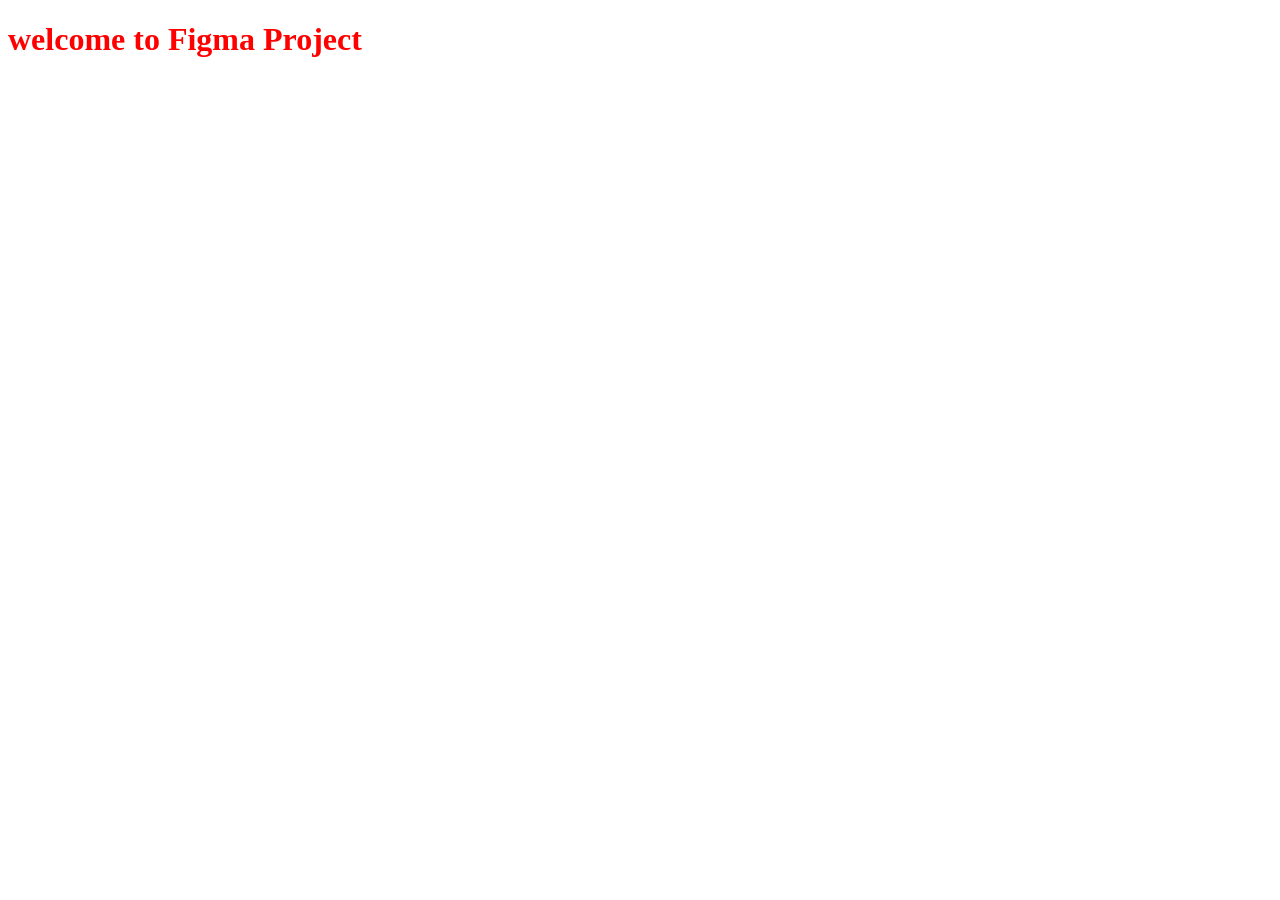
==== Figma/src/index.html @ 481b957a "Figma project setup" ====
<!DOCTYPE html>
<html lang="en">
<head>
    <meta charset="UTF-8">
    <meta name="viewport" content="width=device-width, initial-scale=1.0">
    <title>Document</title>
    <link rel="stylesheet" href="../src/style.css">
</head>
<body>
    <h1>welcome to Figma Project</h1>
</body>
</html>
---- Figma/src/style.css ----
h1 {
  color: red;
}

/*# sourceMappingURL=style.css.map */
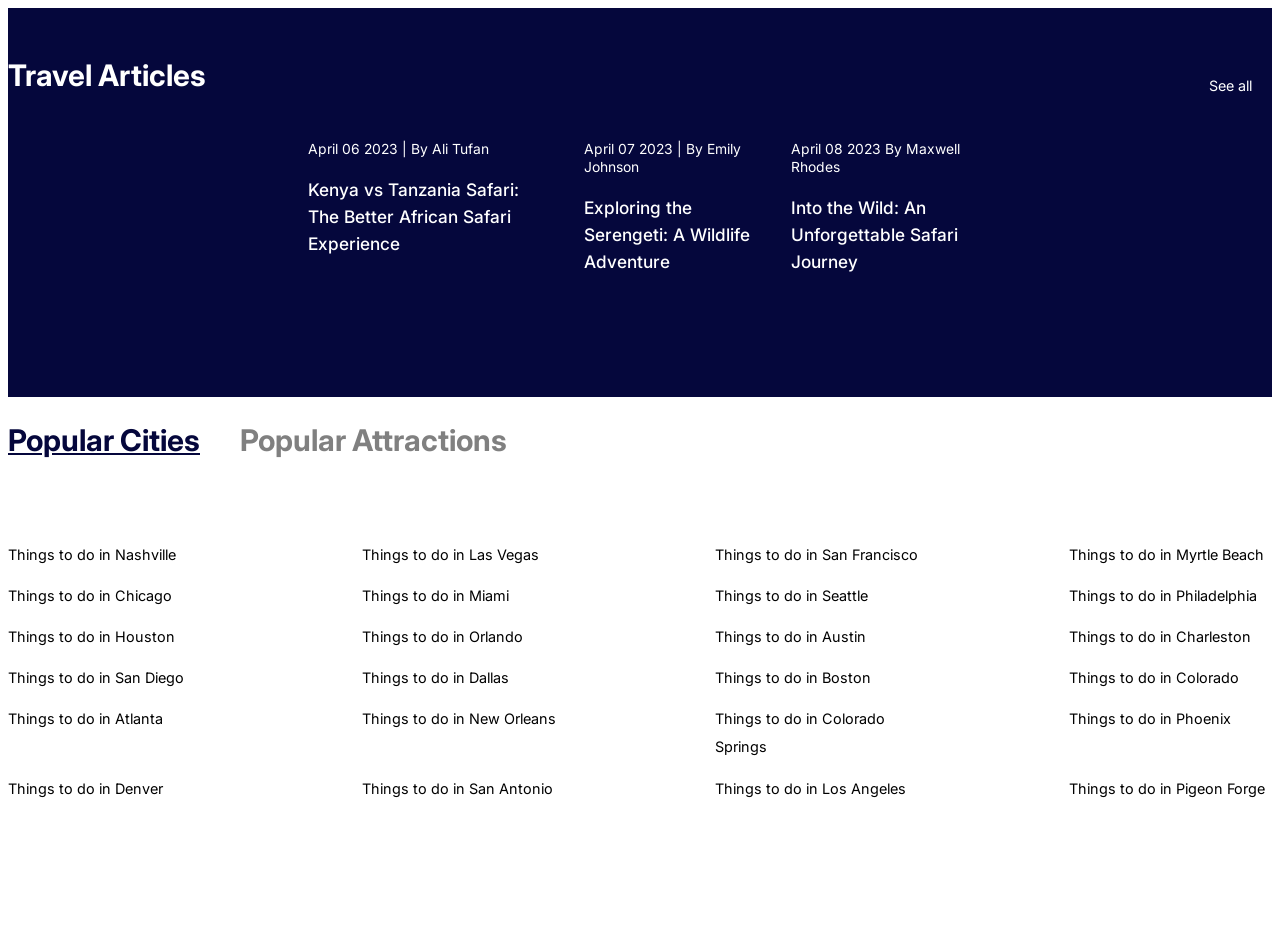
==== commit 58fc989d: "Travel Section and Cities Section Added" ====
--- a/Figma/src/index.html
+++ b/Figma/src/index.html
@@ -4,9 +4,85 @@
     <meta charset="UTF-8">
     <meta name="viewport" content="width=device-width, initial-scale=1.0">
     <title>Document</title>
-    <link rel="stylesheet" href="../src/style.css">
+    <link rel="stylesheet" href="./style.css">
+    <link rel="preconnect" href="https://fonts.googleapis.com">
+<link rel="preconnect" href="https://fonts.gstatic.com" crossorigin>
+<link href="https://fonts.googleapis.com/css2?family=Inter:wght@100..900&display=swap" rel="stylesheet">
 </head>
 <body>
-    <h1>welcome to Figma Project</h1>
+    <!-- Mukul Section -->
+    <section>
+        <div>
+            <div class="head">
+                <h2>Travel Articles</h2>
+                <h3>See all</h3>
+            </div>
+            <div class="container">
+                <div class="box">
+                    <img src="../assets/img-1.png" alt="">
+                    <div>
+                        <span>April 06 2023</span>
+                        <span>|</span>
+                        <span>By Ali Tufan</span>
+                        <h3>Kenya vs Tanzania Safari: The Better African
+                            Safari Experience</h3>
+                    </div>
+                </div>
+
+                <div class="box">
+                    <img src="../assets/img-2.png" alt="">
+                    <div>
+                        <span>April 07 2023</span>
+                        <span>|</span>
+                        <span>By Emily Johnson</span>
+                        <h3>Exploring the Serengeti: A Wildlife Adventure</h3>
+                    </div>
+                </div>
+
+                <div class="box">
+                    <img src="../assets/img-1.png" alt="">
+                    <div>
+                        <span>April 08 2023</span>
+                        <span>By Maxwell Rhodes</span>
+                        <h3>Into the Wild: An Unforgettable Safari Journey</h3>
+                    </div>
+                </div>
+            </div>
+        </div>
+
+    </section>
+    <div class="container2">
+        <div class="hd">
+            <h2>Popular Cities</h2>
+            <h2>Popular Attractions</h2>
+        </div>
+        
+        <div class="box2">
+            <div class="items">Things to do in Nashville</div>
+            <div class="items">Things to do in Las Vegas</div>
+            <div class="items">Things to do in San Francisco</div>
+            <div class="items">Things to do in Myrtle Beach</div>
+            <div class="items">Things to do in Chicago</div>
+            <div class="items">Things to do in Miami</div>
+            <div class="items">Things to do in Seattle</div>
+            <div class="items">Things to do in Philadelphia</div>
+            <div class="items">Things to do in Houston</div>
+            <div class="items">Things to do in Orlando</div>
+            <div class="items">Things to do in Austin</div>
+            <div class="items">Things to do in Charleston</div>
+            <div class="items">Things to do in San Diego</div>
+            <div class="items">Things to do in Dallas</div>
+            <div class="items">Things to do in Boston</div>
+            <div class="items">Things to do in Colorado</div>
+            <div class="items">Things to do in Atlanta</div>
+            <div class="items">Things to do in New Orleans</div>
+            <div class="items">Things to do in Colorado Springs</div>
+            <div class="items">Things to do in Phoenix</div>
+            <div class="items">Things to do in Denver</div>
+            <div class="items">Things to do in San Antonio</div>
+            <div class="items">Things to do in Los Angeles</div>
+            <div class="items">Things to do in Pigeon Forge</div>
+        </div>
+    </div>
 </body>
 </html>
--- a/Figma/src/style.css
+++ b/Figma/src/style.css
@@ -1,5 +1,104 @@
-h1 {
-  color: red;
+section {
+  background-color: #05073C;
+  padding-bottom: 105px;
+}
+section div > .head {
+  display: flex;
+  justify-content: space-between;
+  max-width: 1320px;
+  margin: auto;
+  padding-top: 20px;
+}
+section div > .head h2 {
+  font-family: Inter;
+  font-size: 29.65px;
+  font-weight: 700;
+  line-height: 45px;
+  text-align: left;
+  color: #FFFFFF;
+  /* margin-top: 125px; */
+  /* padding-top: 50px;
+  padding-left: 80px; */
+}
+section div > .head h3 {
+  font-family: Inter;
+  font-size: 14.3px;
+  font-weight: 400;
+  line-height: 28.13px;
+  /* text-align: left; */
+  color: #FFFFFF;
+  padding-top: 30px;
+  padding-right: 20px;
+}
+section .container {
+  max-width: 1320px;
+  height: auto;
+  margin: auto;
+  padding-left: 300px;
+  padding-right: 300px;
+  gap: 0px;
+  opacity: 0px;
+  display: flex;
+  justify-content: center;
+  gap: 30px;
+}
+section .container .box span {
+  font-family: Inter;
+  font-size: 13.89px;
+  font-weight: 400;
+  line-height: 18.2px;
+  text-align: left;
+  color: #FFFFFF;
+  width: 89.45px;
+  height: 18px;
+  margin-top: 428px;
+}
+section .container .box h3 {
+  font-family: Inter;
+  font-size: 17.3px;
+  font-weight: 500;
+  line-height: 27px;
+  text-align: left;
+  color: #FFFFFF;
+}
+
+.container2 {
+  max-width: 1320px;
+  height: auto;
+  margin: auto;
+  margin-bottom: 124px;
+}
+.container2 .box2 {
+  display: grid;
+  grid-template-columns: repeat(auto-fill, minmax(200px, 1fr));
+  column-gap: 150px;
+  row-gap: 13px;
+}
+.container2 .box2 .items {
+  font-family: Inter;
+  font-size: 14.41px;
+  font-weight: 400;
+  line-height: 28.13px;
+  text-align: left;
+}
+.container2 .hd {
+  display: flex;
+  gap: 40px;
+  margin-bottom: 58px;
+}
+.container2 .hd h2 {
+  font-family: Inter;
+  font-size: 29.88px;
+  font-weight: 700;
+  line-height: 36px;
+  text-align: center;
+  color: #05073C;
+  text-align: start;
+  text-decoration-line: underline;
+}
+.container2 h2:nth-of-type(2) {
+  color: #808080;
+  text-decoration: none;
 }
 
 /*# sourceMappingURL=style.css.map */
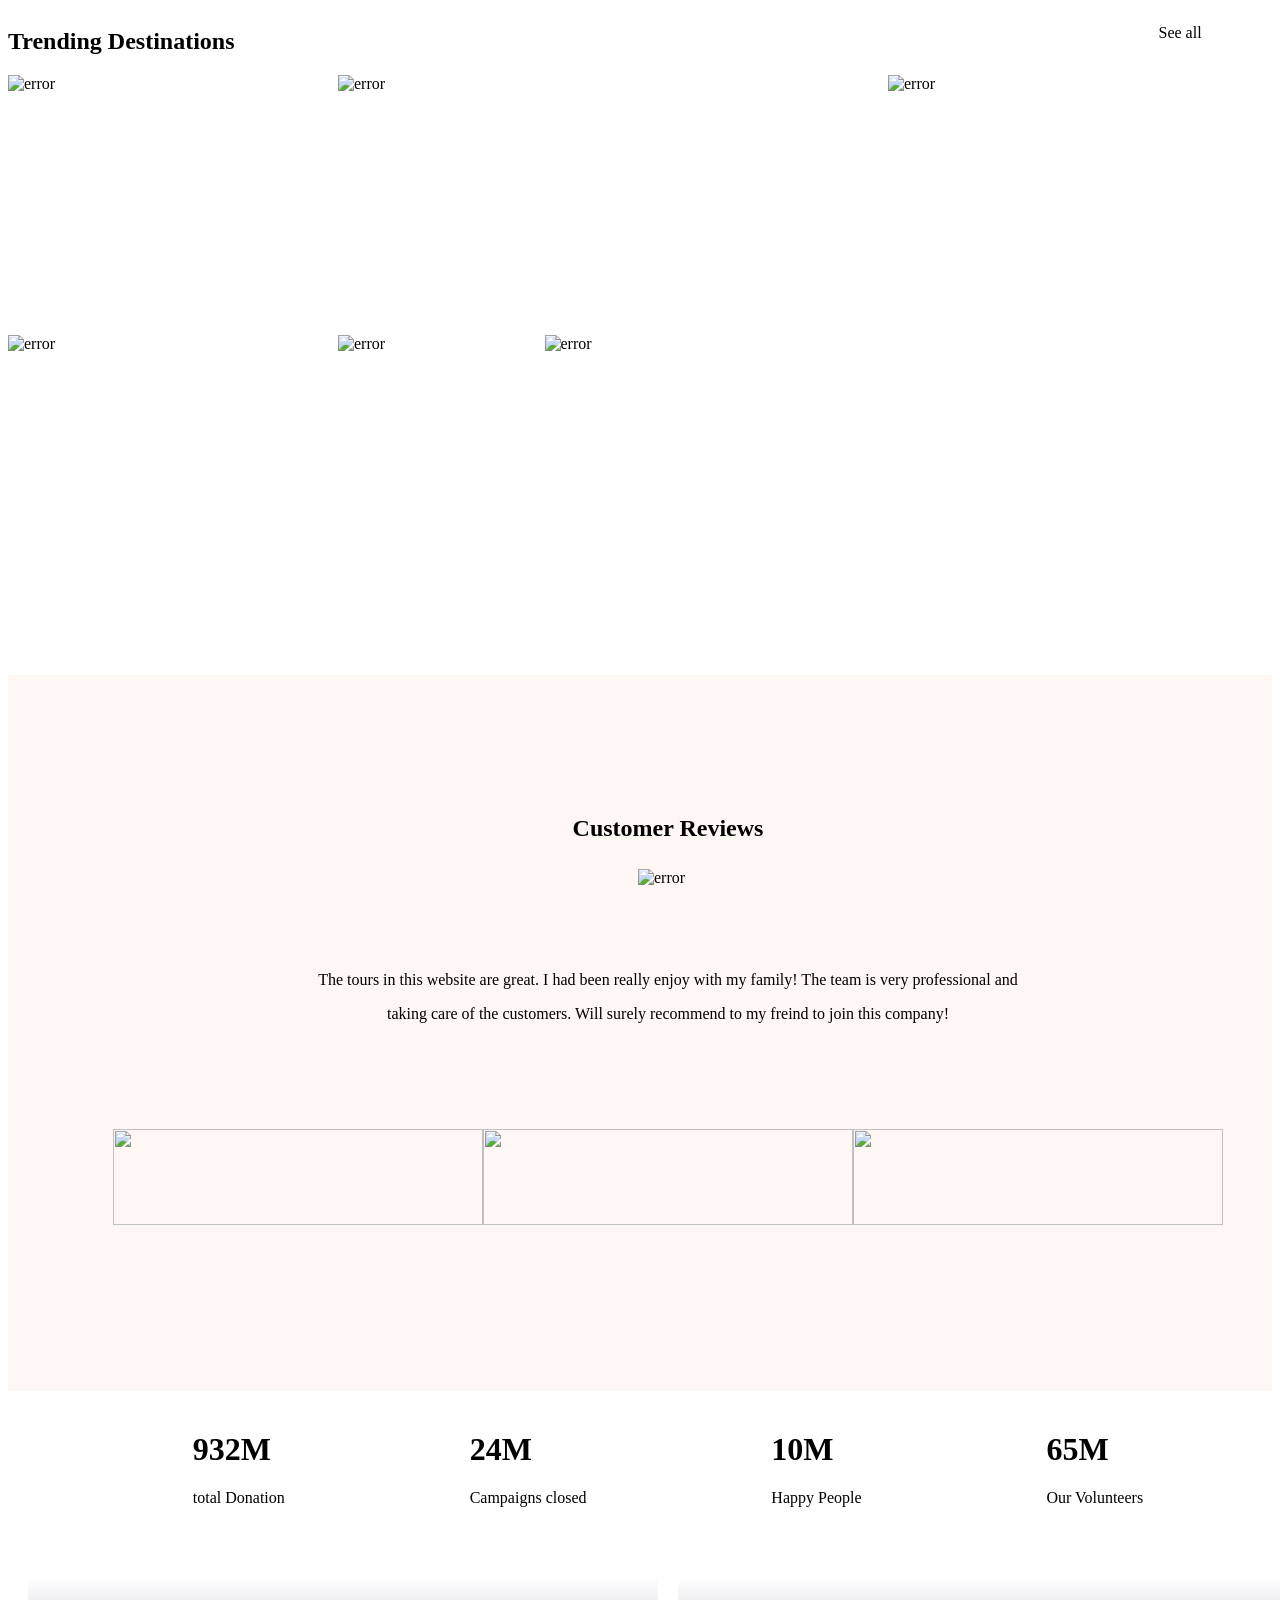
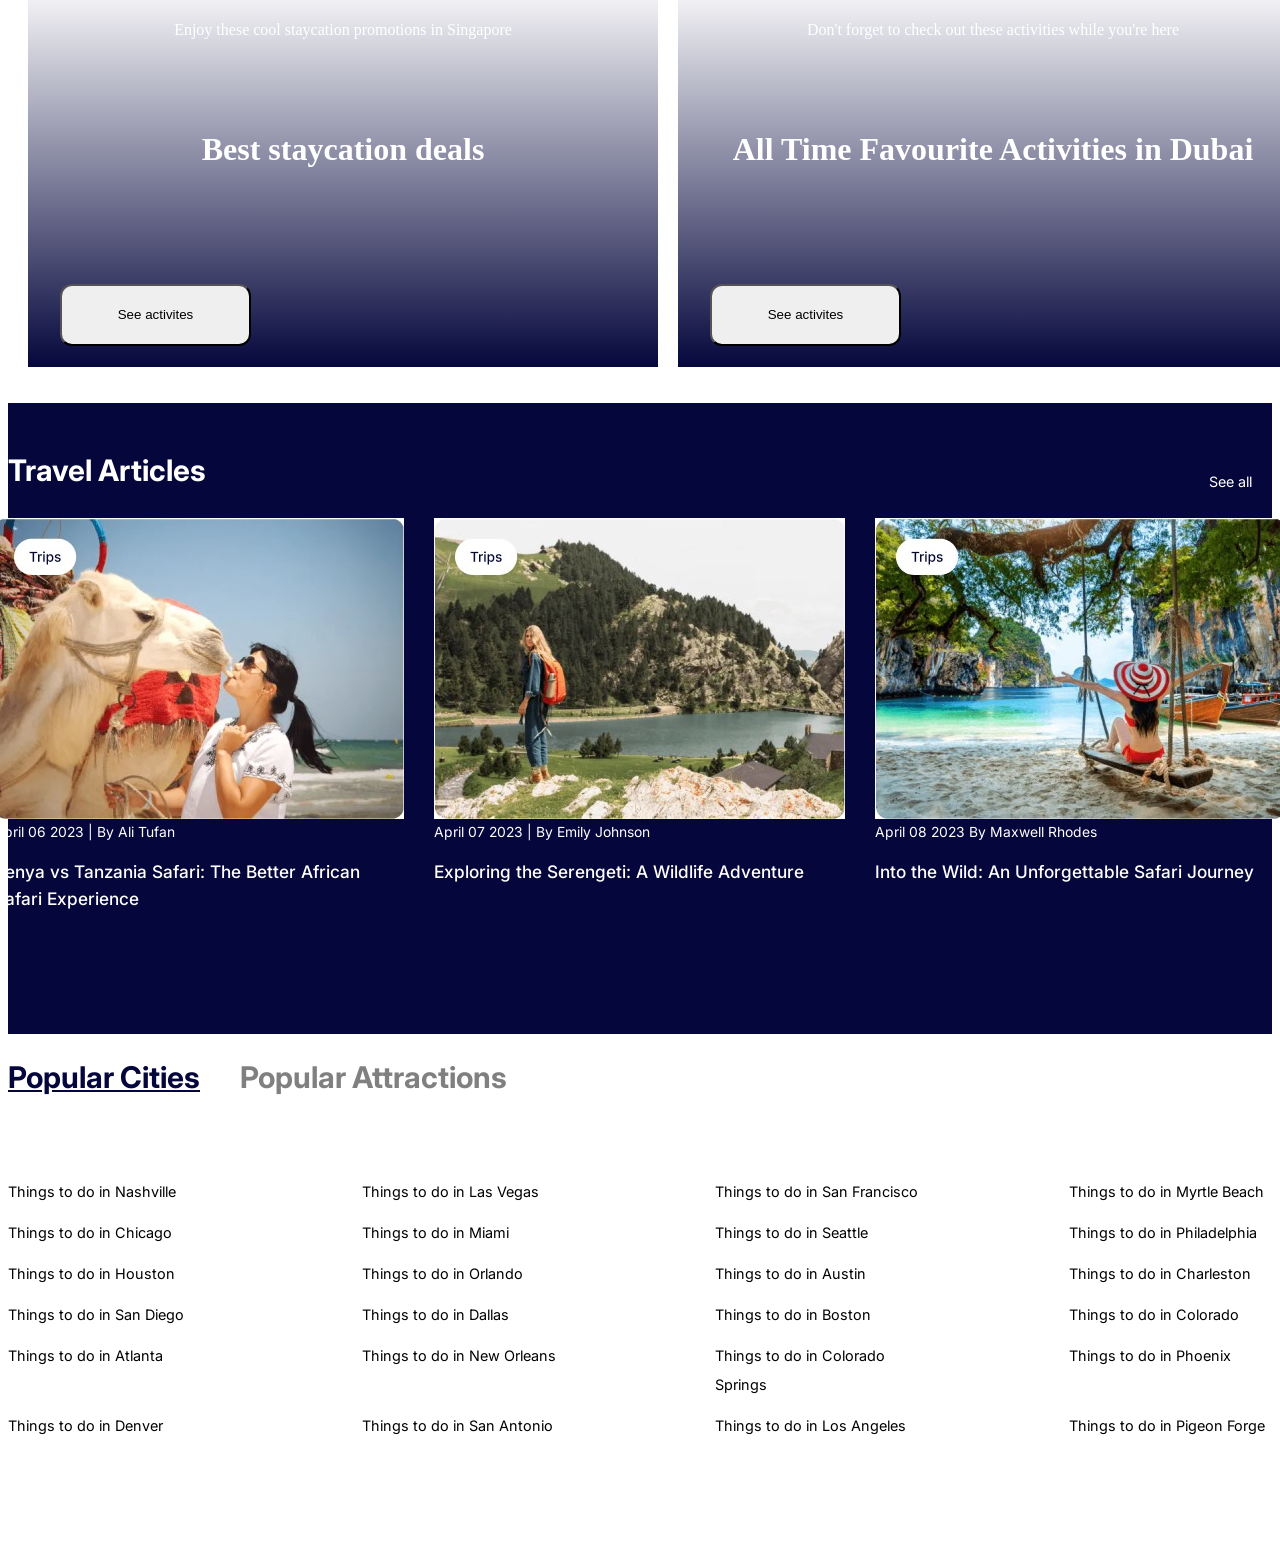
==== commit 17732c09: "main section is added" ====
--- a/Figma/src/index.html
+++ b/Figma/src/index.html
@@ -1,15 +1,155 @@
 <!DOCTYPE html>
 <html lang="en">
+
 <head>
     <meta charset="UTF-8">
     <meta name="viewport" content="width=device-width, initial-scale=1.0">
     <title>Document</title>
     <link rel="stylesheet" href="./style.css">
     <link rel="preconnect" href="https://fonts.googleapis.com">
-<link rel="preconnect" href="https://fonts.gstatic.com" crossorigin>
-<link href="https://fonts.googleapis.com/css2?family=Inter:wght@100..900&display=swap" rel="stylesheet">
+    <link rel="preconnect" href="https://fonts.gstatic.com" crossorigin>
+    <link href="https://fonts.googleapis.com/css2?family=Inter:wght@100..900&display=swap" rel="stylesheet">
 </head>
+
 <body>
+
+    <!-- om section -->
+
+    <main>
+
+        <div class="cont">
+            <h2>Trending Destinations</h2>
+            <p>See all</p>
+        </div>
+
+
+        <div class="container_o">
+
+
+            <div id="1">
+                <img src="../assets/Link.png" alt="error">
+            </div>
+            <div id="2">
+                <img src="../assets/Link (1).png" alt="error">
+            </div>
+            <div id="3">
+                <img src="../assets/Link (2).png" alt="error">
+            </div>
+            <div id="4">
+                <img src="../assets/Link (3).png" alt="error" width="300px" height="240px">
+            </div>
+            <div id="5">
+                <img src="../assets/Link (4).png" alt="error" width="190px" height="240px">
+                <img src="../assets/Link (5).png" alt="error" width="300px" height="240px">
+
+            </div>
+
+        </div>
+
+
+        <div class="contr">
+
+
+            <div class="box_o">
+
+                <h2 style="text-align: center;">Customer Reviews</h2>
+
+                <img style="position: relative; bottom: 40%;" src="../assets/Vector.png" alt="error" width="60px"
+                    height="43px">
+
+                <div>
+                    <p style="text-align:center; position: relative; bottom: 40%; line-height: 0.9cm;">The tours in this
+                        website are great. I had been really enjoy with my family! The team is very professional and
+                        taking care of the customers. Will surely recommend to my freind to join this company!</p>
+                </div>
+
+                <div style="display: flex; justify-content: center;">
+                    <img src="../assets/div.testimonialsPagination__item.png" alt="" width="370px" height="96px"><img
+                        src="../assets/div.testimonialsPagination__item (1).png" alt="" width="370px" height="96px"><img
+                        src="../assets/div.testimonialsPagination__item (2).png" alt="" width="370px" height="96px">
+                </div>
+            </div>
+
+
+        </div>
+
+        <div class="contb">
+
+            <div>
+                <img src="../assets/1.svg.png" alt="">
+                <h1>932M</h1>
+                <p>total Donation</p>
+
+            </div>
+            <div>
+                <img src="../assets/text.png" alt="">
+                <h1>24M</h1>
+                <p>Campaigns closed</p>
+            </div>
+            <div>
+
+                <img src="../assets/text (1).png" alt="">
+                <h1>10M</h1>
+                <p>Happy People</p>
+            </div>
+            <div>
+                <img src="../assets/text (2).png" alt="">
+                <h1>65M</h1>
+                <p>Our Volunteers</p>
+            </div>
+
+        </div>
+        <br><br><br>
+
+        <div class="contain">
+            <div>
+                <p style="text-align: center; color: white; margin-top: 7%;">Enjoy these cool staycation promotions in
+                    Singapore</p>
+                <br><br><br>
+
+                <h1 style="text-align: center; color: white;">Best staycation
+                    deals</h1>
+
+                <button style="width: 191.84px;
+                height: 62px;
+                top: 4380.7px;
+                left: 375px;
+                padding: 17px 35.8px 17px 36px;
+                gap: 0px;
+                border-radius: 12px;
+                opacity: 0px;
+                margin-top: 15%;
+                margin-left: 5%;
+                
+                ">See activites</button>
+            </div>
+            <div>
+                <p style="text-align: center; color: white; margin-top: 7%;">Don't forget to check out these activities
+                    while you're here</p>
+                <br><br><br>
+
+                <h1 style="text-align: center; color: white;">All Time Favourite
+                    Activities in Dubai</h1>
+
+                <button style="width: 191.84px;
+                height: 62px;
+                top: 4380.7px;
+                left: 375px;
+                padding: 17px 35.8px 17px 36px;
+                gap: 0px;
+                border-radius: 12px;
+                opacity: 0px;
+                margin-top: 15%;
+                margin-left: 5%;
+                
+                ">See activites</button>
+            </div>
+        </div>
+    </main>
+
+
+    <br><br>
+
     <!-- Mukul Section -->
     <section>
         <div>
@@ -19,7 +159,7 @@
             </div>
             <div class="container">
                 <div class="box">
-                    <img src="../assets/img-1.png" alt="">
+                    <img src="../assets/img-1.jpg" alt="">
                     <div>
                         <span>April 06 2023</span>
                         <span>|</span>
@@ -30,7 +170,7 @@
                 </div>
 
                 <div class="box">
-                    <img src="../assets/img-2.png" alt="">
+                    <img src="../assets/img-2.jpg" alt="">
                     <div>
                         <span>April 07 2023</span>
                         <span>|</span>
@@ -40,7 +180,7 @@
                 </div>
 
                 <div class="box">
-                    <img src="../assets/img-1.png" alt="">
+                    <img src="../assets/img-3.jpg" alt="">
                     <div>
                         <span>April 08 2023</span>
                         <span>By Maxwell Rhodes</span>
@@ -56,7 +196,7 @@
             <h2>Popular Cities</h2>
             <h2>Popular Attractions</h2>
         </div>
-        
+
         <div class="box2">
             <div class="items">Things to do in Nashville</div>
             <div class="items">Things to do in Las Vegas</div>
@@ -85,4 +225,5 @@
         </div>
     </div>
 </body>
+
 </html>
--- a/Figma/src/style.css
+++ b/Figma/src/style.css
@@ -101,4 +101,127 @@
   text-decoration: none;
 }
 
+.container_o {
+  width: 1320px;
+  height: 600px;
+  top: 2266.58px;
+  left: 300px;
+  gap: 0px;
+  opacity: 0px;
+  margin: auto;
+  display: grid;
+  grid-template-columns: repeat(300px, 520px 410px);
+}
+.container_o > div:nth-of-type(1) {
+  width: 300px;
+  height: 240px;
+  gap: 0px;
+  opacity: 0.5px;
+}
+.container_o > div:nth-of-type(2) {
+  width: 520px;
+  height: 240px;
+  top: 90px;
+  left: 345px;
+  gap: 0px;
+  border-radius: 12px 0px 0px 0px;
+  opacity: 0px;
+}
+.container_o > div:nth-of-type(3) {
+  width: 410px;
+  height: 510px;
+  top: 90px;
+  left: 895px;
+  gap: 0px;
+  border-radius: 12px 0px 0px 0px;
+  opacity: 0px;
+  grid-column-start: 3;
+  grid-row-end: 2;
+}
+.container_o > div:nth-of-type(4) {
+  position: relative;
+  width: 300px;
+  height: 240px;
+  bottom: 250px;
+  gap: 0px;
+  border-radius: 12px 0px 0px 0px;
+  opacity: 0px;
+}
+.container_o > div:nth-of-type(5) {
+  position: relative;
+  width: auto;
+  height: auto;
+  bottom: 250px;
+  gap: 0px;
+  border-radius: 12px 0px 0px 0px;
+  opacity: 0px;
+  display: flex;
+  column-gap: 3%;
+}
+
+.cont {
+  margin: auto;
+  width: 1320px;
+  height: auto;
+  display: flex;
+  column-gap: 70%;
+}
+
+.contr {
+  width: auto;
+  height: 716.5px;
+  padding: 120px 0px;
+  box-sizing: border-box;
+  background-color: rgb(254, 247, 244);
+}
+.contr > div {
+  width: 1320px;
+  height: 476.5px;
+  gap: 0px;
+  opacity: 0px;
+  margin: auto;
+  display: grid;
+  justify-items: center;
+}
+.contr > div > div {
+  width: 728.02px;
+  height: 101px;
+  gap: 0px;
+  opacity: 0px;
+}
+
+.contb {
+  width: 1320px;
+  height: auto;
+  margin: auto;
+  display: flex;
+  position: relative;
+  justify-content: space-evenly;
+}
+
+.contain {
+  width: 1320px;
+  height: auto;
+  margin: auto;
+  box-sizing: border-box;
+  display: flex;
+  justify-content: space-evenly;
+}
+.contain > div:nth-of-type(1) {
+  width: 630px;
+  height: 390.13px;
+  gap: 0px;
+  border-radius: 12px 0px 0px 0px;
+  opacity: 0.5px;
+  background: linear-gradient(180deg, rgba(5, 7, 60, 0) 0%, #05073C 100%);
+}
+.contain > div:nth-of-type(2) {
+  width: 630px;
+  height: 390.13px;
+  gap: 0px;
+  border-radius: 12px 0px 0px 0px;
+  opacity: 0.5px;
+  background: linear-gradient(180deg, rgba(5, 7, 60, 0) 0%, #05073C 100%);
+}
+
 /*# sourceMappingURL=style.css.map */
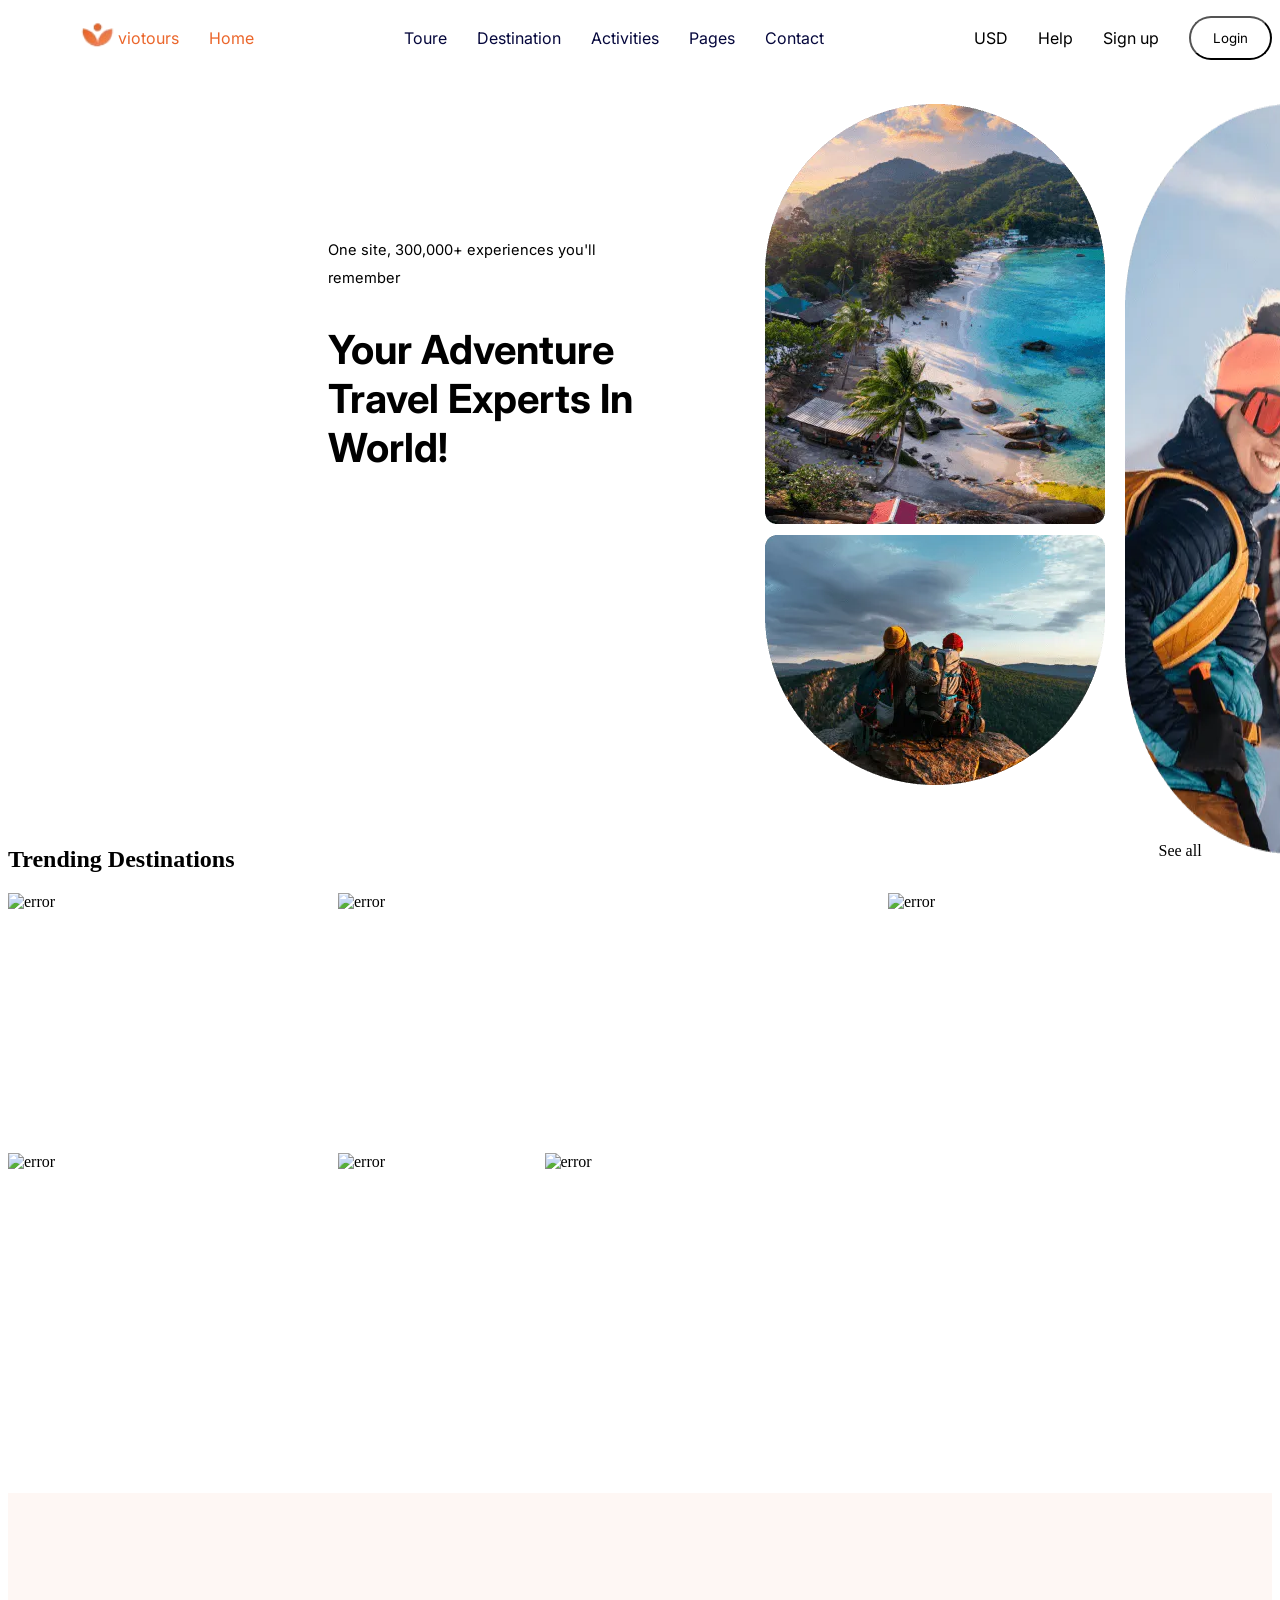
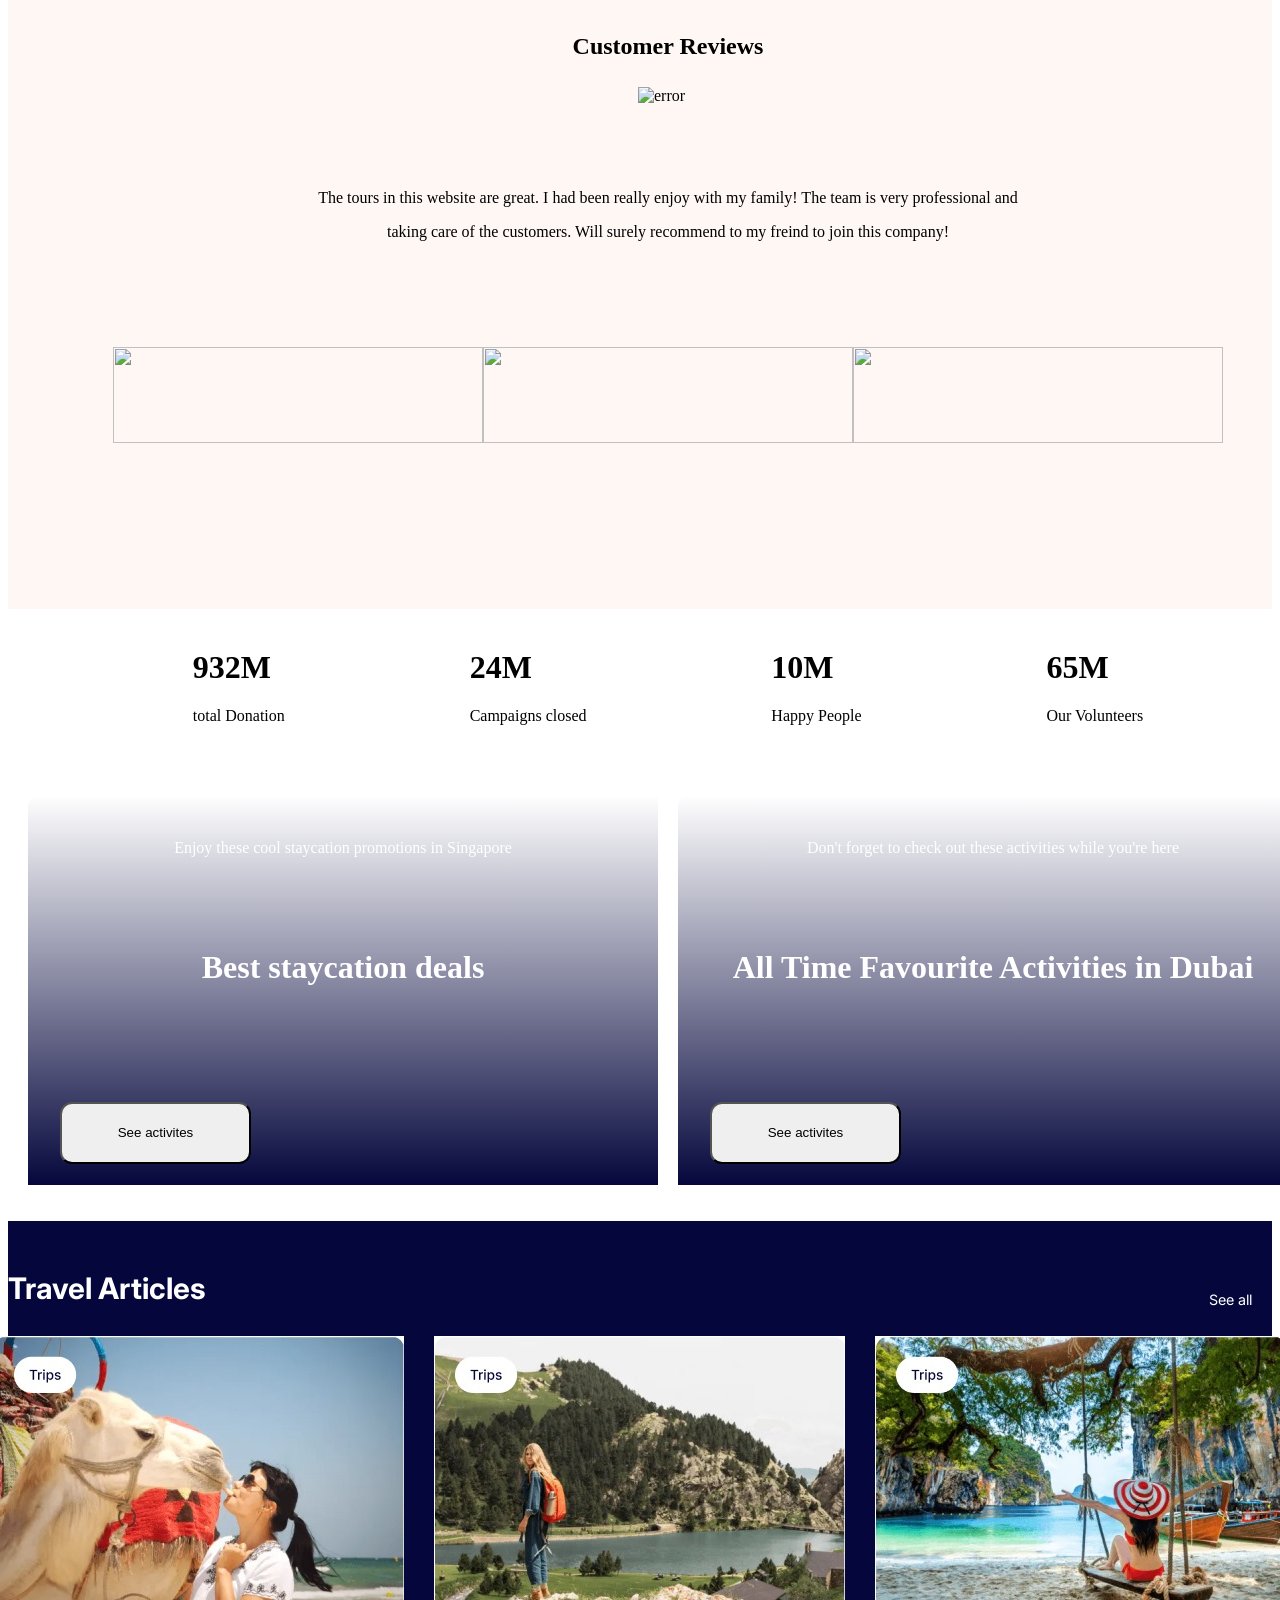
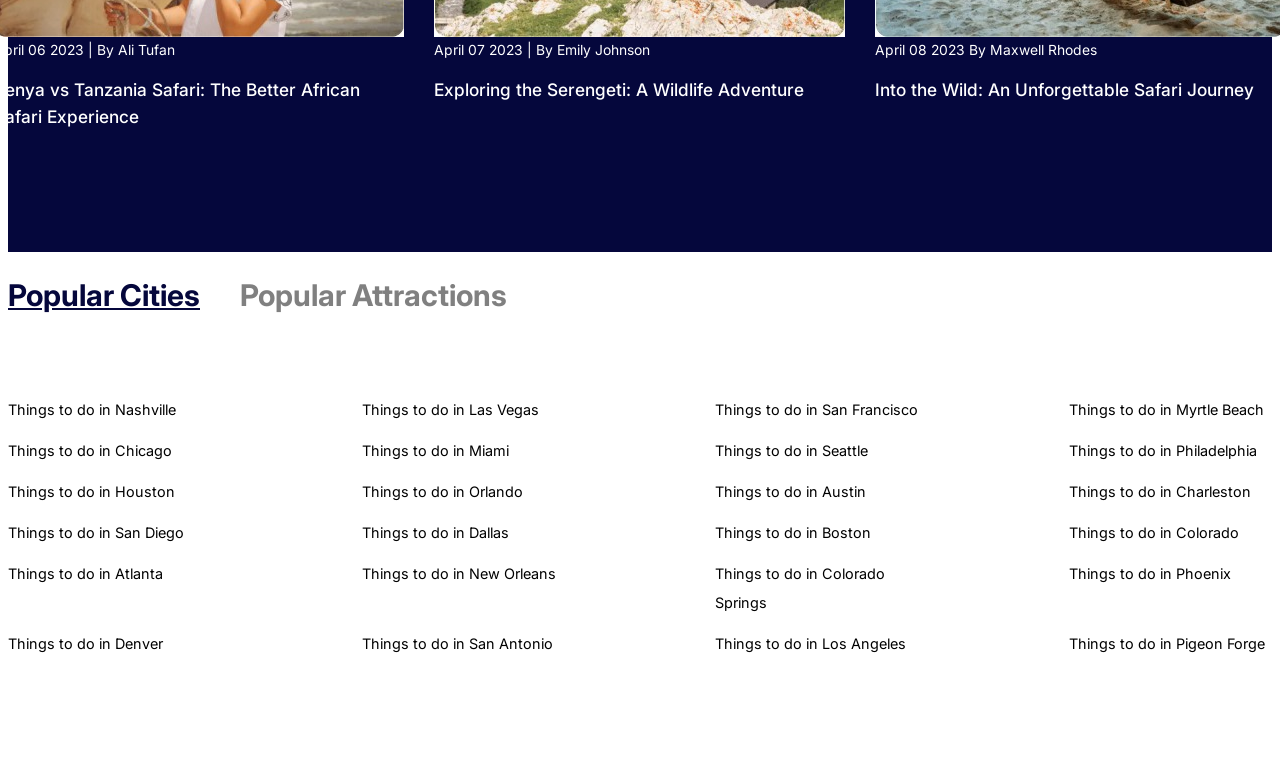
==== commit 9f8ae5c2: "Figma Project-Navigation bar is added succ.." ====
--- a/Figma/src/index.html
+++ b/Figma/src/index.html
@@ -12,6 +12,57 @@
 </head>
 
 <body>
+
+    <!-- Suraj Hero Section  -->
+
+    <nav>
+        <div class="container-suraj">
+          <div class="nav">
+            <ul>
+  
+              <span class="nav-1">
+                  <li><span><img src="../assets/Capture-removebg-preview.png" alt=""></span>viotours</li>
+                  <li>Home</li>
+              </span>
+                  
+              
+             <span class="nav-2">
+              <li>Toure</li>
+              <li>Destination</li>
+              <li>Activities</li>
+              <li>Pages</li>
+              <li>Contact</li>
+             </span>
+  
+             <span class="nav-3">
+                  <li>USD</li>
+                  <li>Help</li>
+                  <li>Sign up</li>
+                  <li><button>Login</button></li>
+             </span>
+            </ul>
+          </div>
+  
+          <div class="left">
+              <p>One site, 300,000+ experiences you'll remember</p>
+              <h1>Your Adventure
+                  Travel Experts
+                  In World!</h1>
+              <div class="flex">
+                  <span class="span-1"></span>
+              </div>
+          </div>
+  
+          <div class="right">
+              <img class="img-1" src="../assets/ed53eda1edb2ab0013ece90f2a86d4b5.png" alt="">
+              <img class="img-2" src="../assets/22ee2ec6fb61a9b1adb0cf5060803ae6.png" alt="">
+              <img class="img-3" src="../assets/79f9d25bfc139a9ab8b69bb8e2d10ccd.png" alt="">
+          </div>
+  
+        </div>
+      </nav>
+
+    <!-- Suraj Hero Section End -->
 
     <!-- om section -->
 
--- a/Figma/src/style.css
+++ b/Figma/src/style.css
@@ -1,3 +1,170 @@
+.container-suraj {
+  max-width: 1320px;
+  margin: auto;
+  height: auto;
+}
+
+nav {
+  background-image: url("./assets/88ebb948c7e8301978fc77d560b1815d.png");
+  background-size: cover;
+  background-position: center;
+  background-repeat: no-repeat;
+  top: 0;
+  max-width: 100%;
+  height: 90vh;
+}
+
+.nav > ul > .nav-2 > li {
+  list-style: none;
+  color: #05073C;
+  font-family: Inter;
+  padding-left: 30px;
+}
+
+.nav > ul {
+  display: flex;
+  justify-content: space-between;
+  align-items: center;
+}
+
+.nav > ul > .nav-2 {
+  display: flex;
+  justify-content: space-around;
+  align-items: center;
+}
+
+.nav > ul > .nav-1 {
+  display: flex;
+}
+
+.nav > ul > .nav-1 > li {
+  padding-left: 30px;
+}
+
+.nav > ul > .nav-1 > li > span > img {
+  width: 40.03px;
+  height: 30.54px;
+  top: 6.9px;
+  gap: 0px;
+  opacity: 0px;
+  font-weight: bolder;
+}
+
+.nav > ul > .nav-1 > li {
+  display: flex;
+  color: #EB662B;
+  list-style: none;
+  font-family: Inter;
+  justify-content: space-around;
+  align-items: center;
+}
+
+.nav > ul > .nav-3 {
+  display: flex;
+  justify-content: space-around;
+  align-items: center;
+}
+
+.nav > ul > .nav-3 > li {
+  list-style: none;
+  font-family: Inter;
+  padding-left: 30px;
+}
+
+.nav > ul > .nav-3 > li > button {
+  list-style: none;
+  width: 83.31px;
+  height: 44px;
+  left: 284.61px;
+  padding: 12px 20.8px 12px 21px;
+  gap: 0px;
+  border-radius: 50px 50px 50px 50px;
+  border: 1px 0px 0px 0px;
+  opacity: 0px;
+  font-family: Inter;
+  background-color: transparent;
+}
+
+.nav > ul > .nav-3 > li > button:hover {
+  background-color: #F28555;
+  opacity: 0.5;
+}
+
+.left {
+  width: 338.78px;
+  height: 28.13px;
+  left: 20rem;
+  top: 10rem;
+  gap: 0px;
+  opacity: 0px;
+  position: relative;
+}
+
+.left > p {
+  font-family: Inter;
+  font-size: 14.65px;
+  font-weight: 400;
+  line-height: 28.13px;
+  text-align: left;
+}
+
+.left > h1 {
+  max-width: 450px;
+  font-weight: bolder;
+  font-size: 40px;
+  font-family: Inter;
+}
+
+.right > .img-1 {
+  width: 340px;
+  height: 420px;
+  left: 765.02px;
+  gap: 0px;
+  opacity: 0px;
+  position: absolute;
+}
+
+.right > .img-2 {
+  width: 340px;
+  height: 250px;
+  top: 535px;
+  left: 765.02px;
+  gap: 0px;
+  position: absolute;
+  opacity: 0px;
+}
+
+.right > .img-3 {
+  width: 340px;
+  height: 750px;
+  left: 1125.02px;
+  gap: 0px;
+  position: absolute;
+  opacity: 0px;
+}
+
+.flex {
+  width: 850px;
+  height: 80px;
+  top: 324.13px;
+  left: 15px;
+  padding: 10px;
+  gap: 0px;
+  border-radius: 50px 50px 50px 50px;
+  opacity: 0px;
+  background-color: white;
+}
+
+.flex > .span-1 {
+  width: 20.2px;
+  height: 20px;
+  top: 15px;
+  left: 15px;
+  gap: 0px;
+  opacity: 0px;
+  background-color: #F28555;
+}
+
 section {
   background-color: #05073C;
   padding-bottom: 105px;
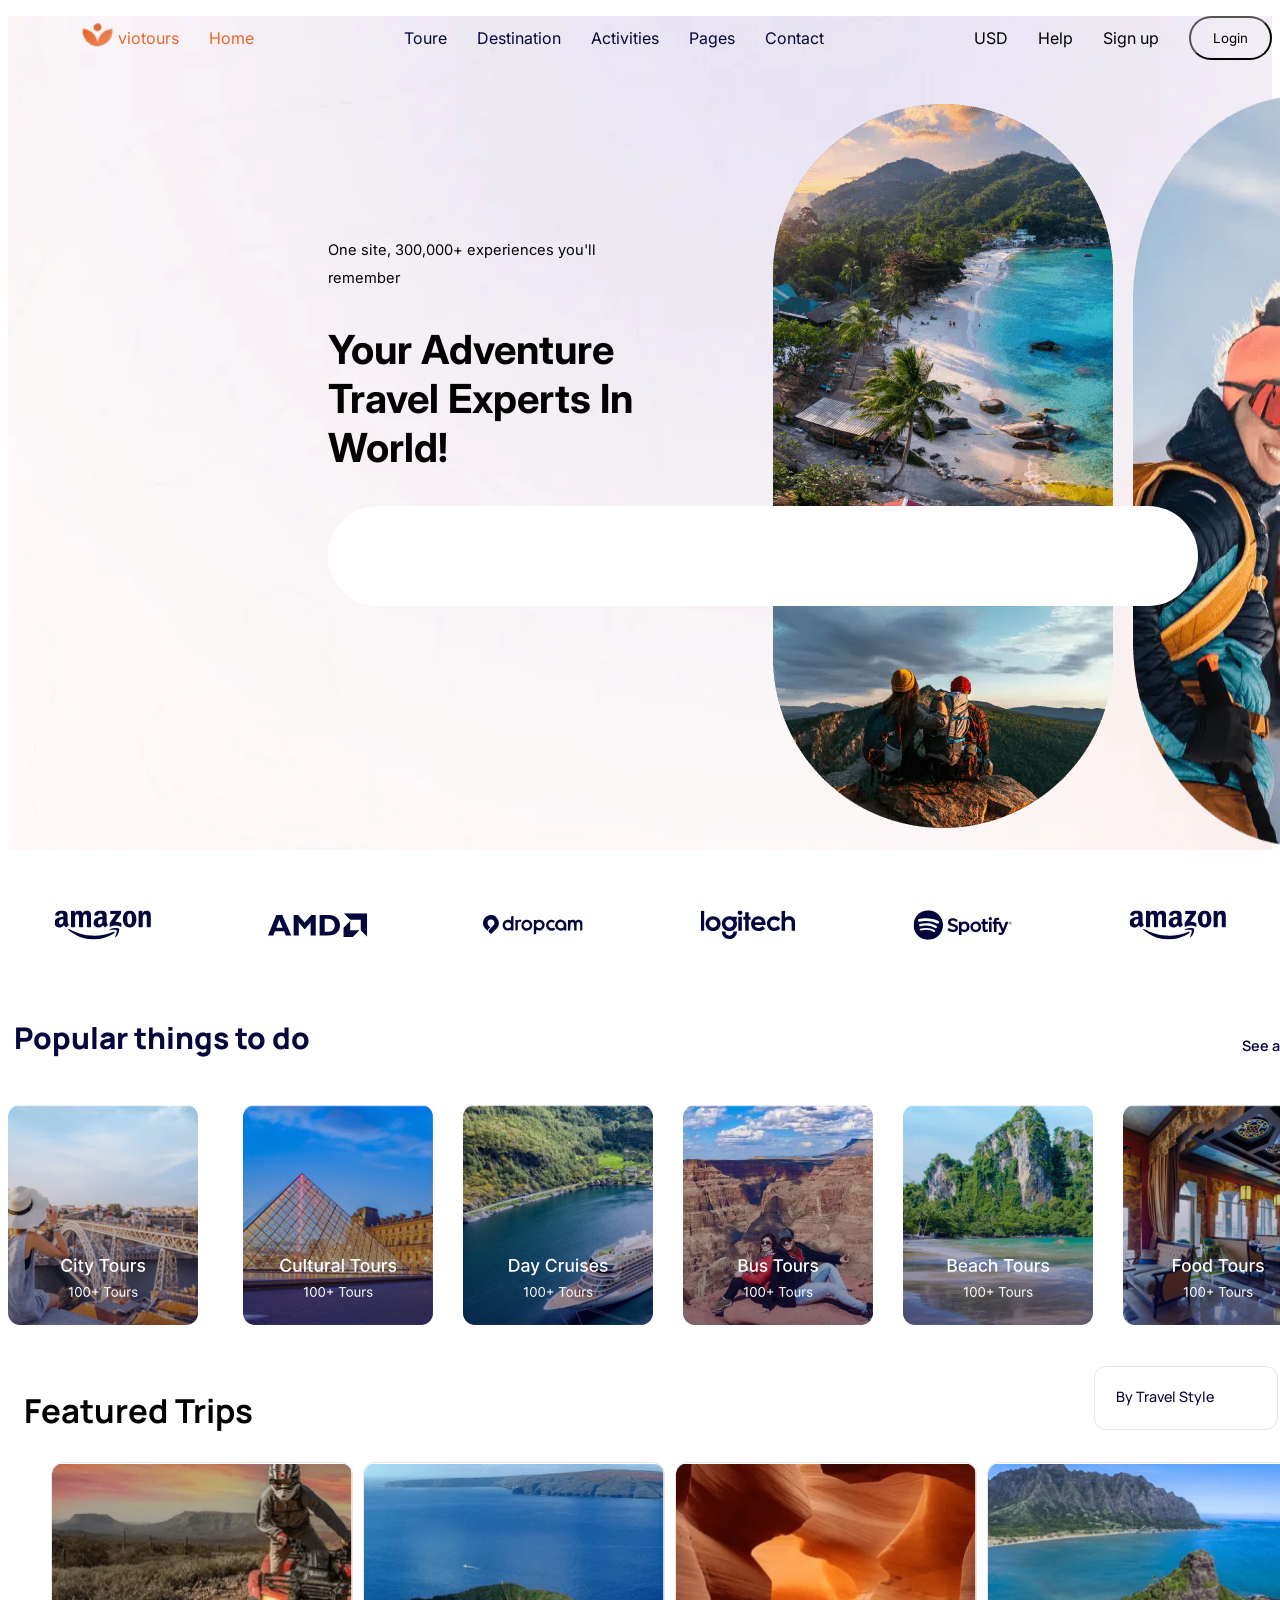
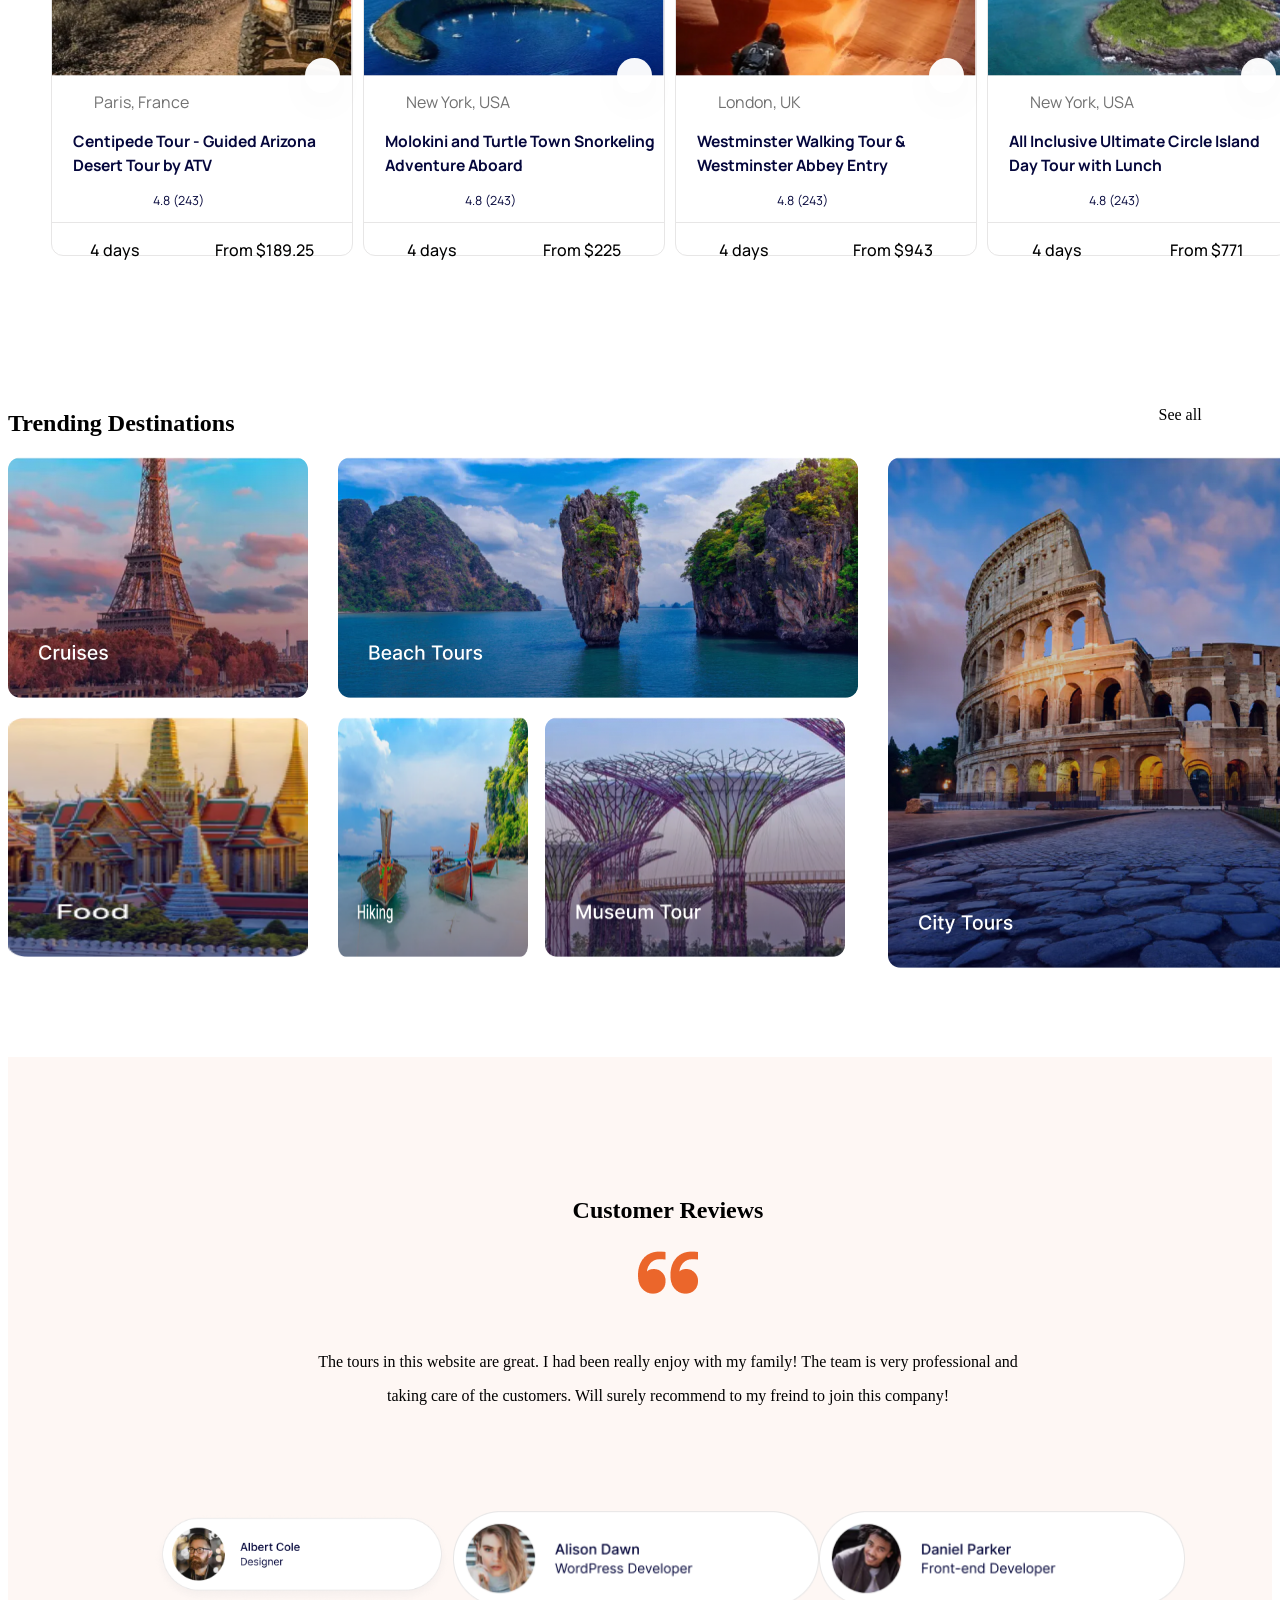
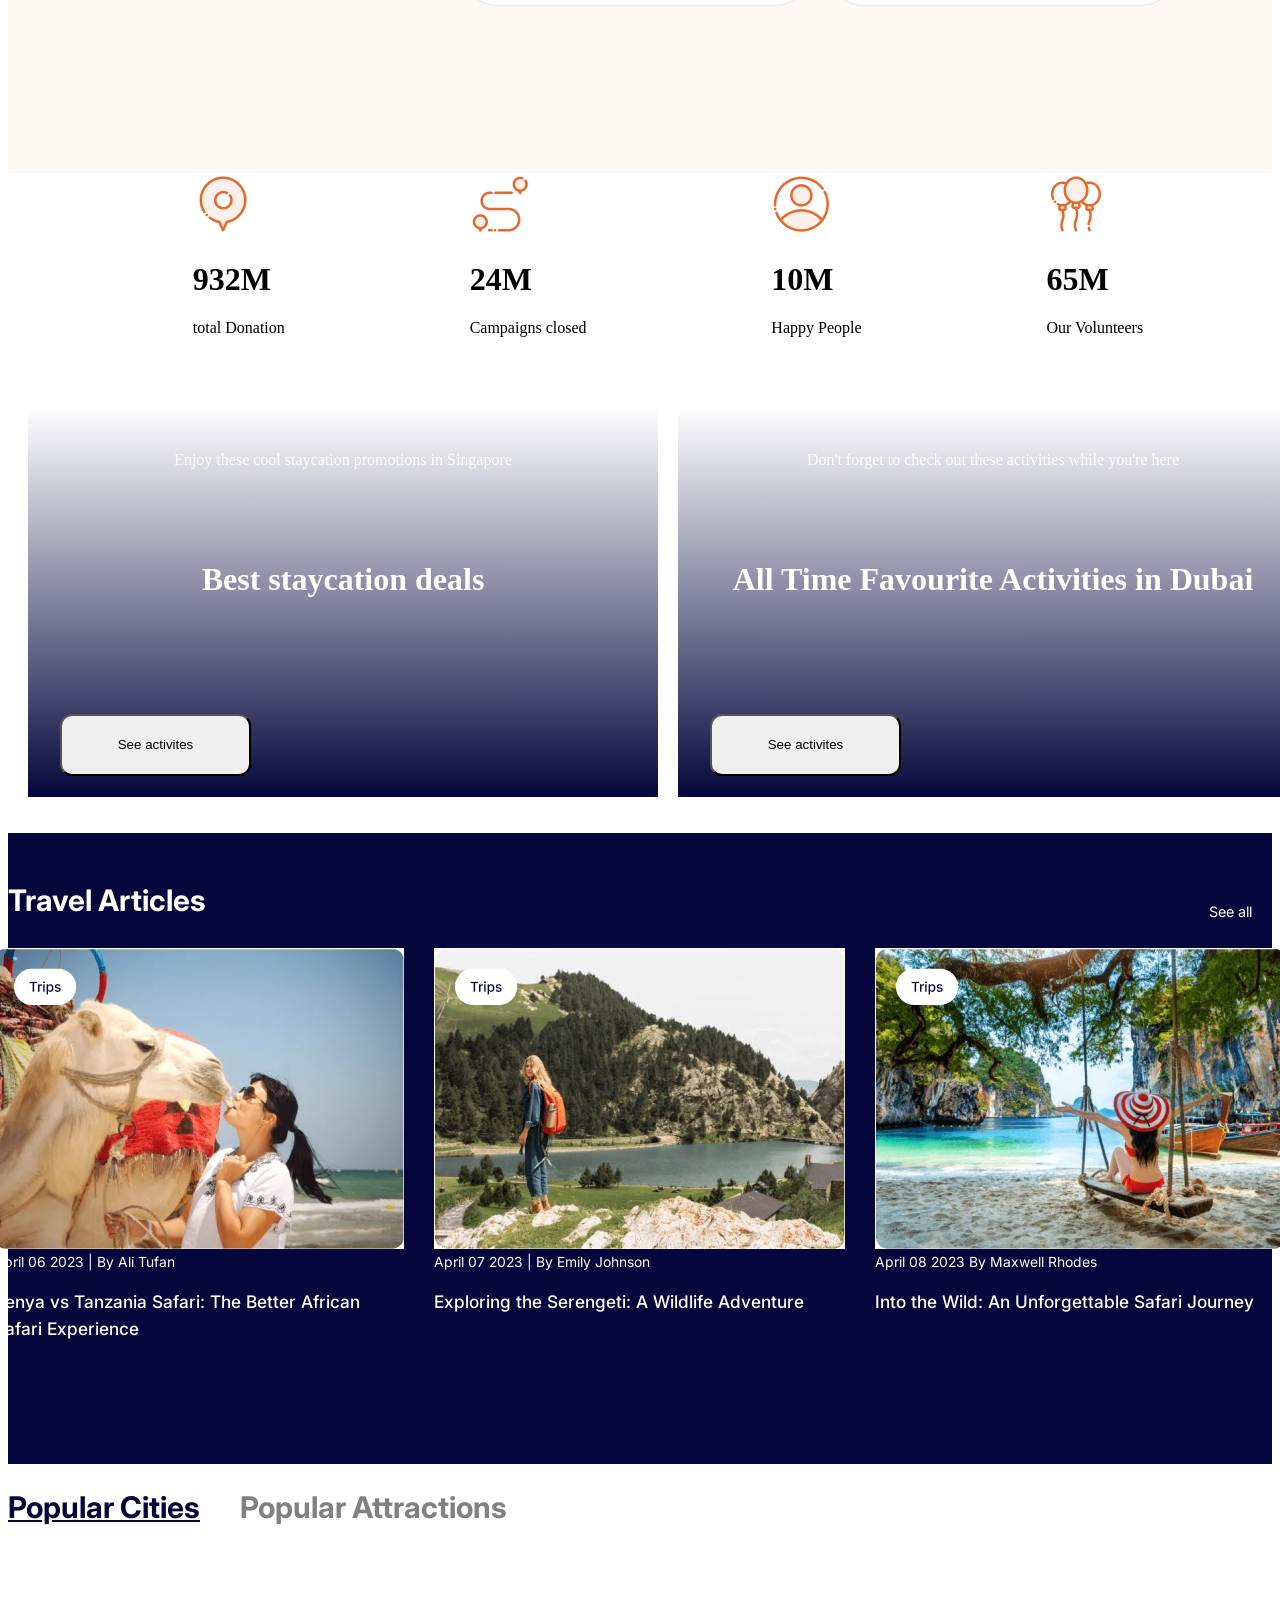
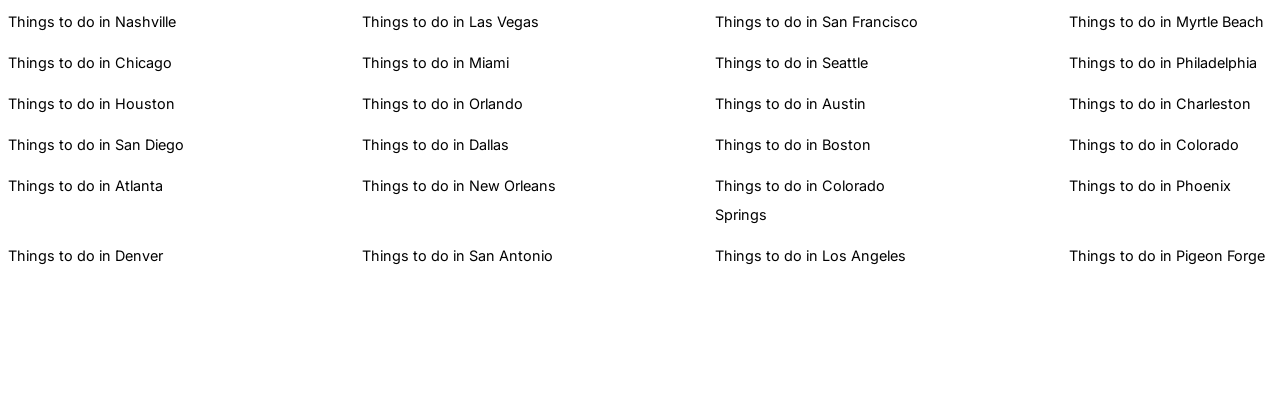
==== commit 80a1fffd: "travel, fetaure distination section created and logos added and popular section created" ====
--- a/Figma/src/index.html
+++ b/Figma/src/index.html
@@ -8,6 +8,9 @@
     <link rel="stylesheet" href="./style.css">
     <link rel="preconnect" href="https://fonts.googleapis.com">
     <link rel="preconnect" href="https://fonts.gstatic.com" crossorigin>
+    <link
+        href="https://fonts.googleapis.com/css2?family=Manrope:wght@200..800&family=Poppins:ital,wght@0,100;0,200;0,300;0,400;0,500;0,600;0,700;0,800;0,900;1,100;1,200;1,300;1,400;1,500;1,600;1,700;1,800;1,900&display=swap"
+        rel="stylesheet">
     <link href="https://fonts.googleapis.com/css2?family=Inter:wght@100..900&display=swap" rel="stylesheet">
 </head>
 
@@ -64,6 +67,121 @@
 
     <!-- Suraj Hero Section End -->
 
+    <!-- avani section start -->
+    <div class="avani">
+    <!-- logos section -->
+    <div class="logos-container">
+        <div class="logo"><img src="../assets/1.svg.svg" alt="Logo 1"></div>
+        <div class="logo"><img src="../assets/2.svg.svg" alt="Logo 2"></div>
+        <div class="logo"><img src="../assets/4.svg.svg" alt="Logo 3"></div>
+        <div class="logo"><img src="../assets/5.svg.svg" alt="Logo 4"></div>
+        <div class="logo"><img src="../assets/6.svg.svg" alt="Logo 5"></div>
+        <div class="logo"><img src="../assets/1.svg.svg" alt="Logo 6"></div>
+    </div>
+
+    <!-- popular things section -->
+
+    <div class="popular-section">
+        <div class="popular-heading">Popular things to do</div>
+        <div class="popular-image"><img src="../assets/Link (1).jpg" alt="Popular Image 1"></div>
+        <div class="popular-image"><img src="../assets/Link (2).jpg" alt="Popular Image 2"></div>
+        <div class="popular-image"><img src="../assets/Link (3).jpg" alt="Popular Image 3"></div>
+        <div class="popular-image"><img src="../assets/Link (4).jpg" alt="Popular Image 4"></div>
+        <div class="popular-image"><img src="../assets/Link (5).jpg" alt="Popular Image 5"></div>
+        <div class="popular-image"><img src="../assets/Link.jpg" alt="Popular Image 6"></div>
+        <div class="popular-see-all">See all</div>
+    </div>
+
+
+    <!-- section feature trip -->
+
+    <div class="new-container">
+     
+        <div class="newbox">
+           <div class="newtitle">
+                <h2>Featured Trips</h2>
+        
+        
+              </div>
+        
+        
+            <div class="new-ft-trip">
+
+
+                <div class="newcard">
+                  <img src="../assets/image.jpg" />
+                  <button class="newbutton"></button>
+                  <p>Paris, France</p>
+                  <h3>Centipede Tour - Guided Arizona
+                    Desert Tour by ATV</h3>
+                  <p>4.8 (243)</p>
+        
+                  <div class="new-days">
+                    <p>4 days</p>
+                    <div>
+                      <span>From</span>
+                      <span>$189.25</span>
+                    </div>
+                  </div>
+                </div>
+        
+                <div class="newcard">
+                  <img src="../assets/image (1).jpg" />
+                  <button class="newbutton"></button>
+                  <p>New York, USA</p>
+                  <h3>Molokini and Turtle Town
+                    Snorkeling Adventure Aboard</h3>
+                  <p>4.8 (243)</p>
+                  <div class="new-days">
+                    <p>4 days</p>
+                    <div>
+                      <span>From</span>
+                      <span>$225</span>
+                    </div>
+                  </div>
+                </div>
+        
+                <div class="newcard">
+                  <img src="../assets/image (2).jpg" />
+                  <button class="newbutton"></button>
+                  <p>London, UK</p>
+                  <h3>Westminster Walking Tour &
+                    Westminster Abbey Entry</h3>
+                  <p>4.8 (243)</p>
+                  <div class="new-days">
+                    <p>4 days</p>
+                    <div>
+                      <span>From</span>
+                      <span>$943</span>
+                    </div>
+                  </div>
+                </div>
+        
+                <div class="newcard">
+                  <img src="../assets/image (3).jpg" />
+                  <button class="newbutton"></button>
+                  <p>New York, USA</p>
+                  <h3>All Inclusive Ultimate Circle Island
+                    Day Tour with Lunch</h3>
+                  <p>4.8 (243)</p>
+                  <div class="new-days">
+                    <p>4 days</p>
+                    <div>
+                      <span>From</span>
+                      <span>$771</span>
+                    </div>
+                  </div>
+                </div>
+            </div>
+
+        <div class="dropdown__button">
+            <div class="dropdown__text">By Travel Style</div>
+        </div>
+    </div>
+</div>
+
+    <!-- avani section end -->
+
     <!-- om section -->
 
     <main>
@@ -202,7 +320,7 @@
     <br><br>
 
     <!-- Mukul Section -->
-    <section>
+    <section class="mukul">
         <div>
             <div class="head">
                 <h2>Travel Articles</h2>
--- a/Figma/src/style.css
+++ b/Figma/src/style.css
@@ -5,13 +5,13 @@
 }
 
 nav {
-  background-image: url("./assets/88ebb948c7e8301978fc77d560b1815d.png");
+  background-image: url("../assets/88ebb948c7e8301978fc77d560b1815d.png");
   background-size: cover;
   background-position: center;
   background-repeat: no-repeat;
   top: 0;
   max-width: 100%;
-  height: 90vh;
+  height: auto;
 }
 
 .nav > ul > .nav-2 > li {
@@ -118,28 +118,26 @@
 .right > .img-1 {
   width: 340px;
   height: 420px;
-  left: 765.02px;
-  gap: 0px;
-  opacity: 0px;
-  position: absolute;
+  margin-left: 765.02px;
+  gap: 0px;
+  opacity: 0px;
 }
 
 .right > .img-2 {
   width: 340px;
   height: 250px;
-  top: 535px;
-  left: 765.02px;
-  gap: 0px;
-  position: absolute;
+  margin-top: 50px;
+  margin-left: 765.02px;
+  gap: 0px;
   opacity: 0px;
 }
 
 .right > .img-3 {
   width: 340px;
   height: 750px;
-  left: 1125.02px;
-  gap: 0px;
-  position: absolute;
+  margin-top: -3000px;
+  margin-left: 1125.02px;
+  gap: 0px;
   opacity: 0px;
 }
 
@@ -165,18 +163,248 @@
   background-color: #F28555;
 }
 
-section {
+body {
+  background-color: rgb(255, 255, 255);
+}
+
+.avani {
+  max-width: 1320px;
+  margin: auto;
+  height: auto;
+}
+
+.logos-container {
+  position: relative;
+  width: 1290px;
+  height: 30px;
+  top: 10px;
+  left: 0px;
+  padding-top: 50px;
+  display: flex;
+  justify-content: flex-start;
+}
+.logos-container .logo {
+  width: 190px;
+  height: 30px;
+  padding: 0px 45px;
+}
+.logos-container .logo:nth-child(1) {
+  left: 0;
+}
+.logos-container .logo:nth-child(2) {
+  left: 220px;
+}
+.logos-container .logo:nth-child(3) {
+  left: 440px;
+}
+.logos-container .logo:nth-child(4) {
+  left: 660px;
+}
+.logos-container .logo:nth-child(5) {
+  left: 880px;
+}
+.logos-container .logo:nth-child(6) {
+  left: 1100px;
+}
+
+.popular-section {
+  position: relative;
+  width: 1320px;
+  height: 329.98px;
+  top: 80px;
+  left: 0px;
+}
+
+.popular-heading {
+  position: absolute;
+  width: 299.31px;
+  height: 45px;
+  top: 5px;
+  left: 6px;
+  font-family: "Manrope", sans-serif;
+  font-size: 29.88px;
+  font-weight: 900;
+  line-height: 45px;
+  text-align: left;
+  color: #05073C;
+}
+
+.popular-see-all {
+  position: absolute;
+  width: 49.79px;
+  height: 28.13px;
+  top: 21.88px;
+  left: 1234.41px;
+  font-family: "Manrope", sans-serif;
+  font-size: 14.3px;
+  font-weight: 600;
+  line-height: 28.13px;
+  text-align: left;
+  color: #05073C;
+}
+
+.popular-image {
+  position: absolute;
+  width: 190px;
+  height: 219.98px;
+  top: 95px;
+}
+.popular-image:nth-child(1) {
+  left: 15px;
+}
+.popular-image:nth-child(2) {
+  left: 235px;
+}
+.popular-image:nth-child(3) {
+  left: 455px;
+}
+.popular-image:nth-child(4) {
+  left: 675px;
+}
+.popular-image:nth-child(5) {
+  left: 895px;
+}
+.popular-image:nth-child(6) {
+  left: 1115px;
+}
+
+/* section ny, paris city CARDS*/
+.new-container {
+  position: relative;
+  max-width: 1320px;
+  height: 329.98px;
+  top: 100px;
+  left: 0px;
+}
+
+.newbox {
+  border: 1px solid transparent;
+  width: 1320px;
+  height: 526.59px;
+  margin: auto;
+  font-family: "Manrope", sans-serif;
+  height: 521.59px;
+  top: 700;
+  position: absolute;
+}
+
+.newtitle {
+  margin-left: 15px;
+  font-weight: 600;
+  font-size: 22px;
+}
+
+.new-ft-trip {
+  display: flex;
+  justify-content: center;
+  gap: 10px;
+  border: 1px solid transparent;
+  height: 489.59px;
+  width: 1320px;
+  margin: auto;
+}
+
+.newcard {
+  width: 300px;
+  height: 392.59px;
+  border-radius: 12px;
+  border: 1px solid #E7E6E6;
+  position: relative;
+}
+
+.newcard > img {
+  width: 300px;
+  height: 212.84px;
+  border-radius: 12px 12px 0px 0px;
+}
+
+.newcard > p:nth-of-type(1) {
+  color: #717171;
+  margin-top: 10px;
+  margin-left: 42px;
+}
+
+.newcard > h3 {
+  font-weight: 700;
+  font-size: 15.63px;
+  line-height: 24px;
+  color: #05073C;
+  margin-left: 21px;
+}
+
+.newcard > p:nth-of-type(2) {
+  color: #05073C;
+  font-weight: 400;
+  font-size: 12.49px;
+  margin-left: 101px;
+  margin-right: 144.41px;
+}
+
+.newbutton {
+  position: absolute;
+  width: 35px;
+  height: 35px;
+  top: 194.84px;
+  left: 253px;
+  right: 17px;
+  border-radius: 50%;
+  box-shadow: 0px 10px 40px 0px rgba(0, 0, 0, 0.041);
+  background-color: rgba(255, 255, 255, 0.97);
+  border: none;
+}
+
+.new-days {
+  display: flex;
+  align-items: baseline;
+  justify-content: space-around;
+  border-top: 1px solid #E7E6E6;
+  font-weight: 500;
+}
+
+.newprice {
+  display: flex;
+  justify-content: center;
+  gap: 30.01px;
+  margin-top: 200px;
+  font-weight: 500;
+}
+
+.dropdown__button {
+  width: 140px;
+  height: 30px;
+  top: 5px;
+  left: 1085px;
+  padding: 15.94px 20.8px 15.93px 21px;
+  border-radius: 12px 12px 12px 12px;
+  border: 1px solid #E7E6E6;
+  position: absolute;
+}
+
+.dropdown__text {
+  width: 100.73px;
+  height: 28.13px;
+  top: 19.94px;
+  left: 13px;
+  font-family: "Manrope", sans-serif;
+  font-size: 14.3px;
+  font-weight: 500;
+  line-height: 28.13px;
+  text-align: left;
+  color: #05073C;
+}
+
+.mukul {
   background-color: #05073C;
   padding-bottom: 105px;
 }
-section div > .head {
+.mukul div > .head {
   display: flex;
   justify-content: space-between;
   max-width: 1320px;
   margin: auto;
   padding-top: 20px;
 }
-section div > .head h2 {
+.mukul div > .head h2 {
   font-family: Inter;
   font-size: 29.65px;
   font-weight: 700;
@@ -187,7 +415,7 @@
   /* padding-top: 50px;
   padding-left: 80px; */
 }
-section div > .head h3 {
+.mukul div > .head h3 {
   font-family: Inter;
   font-size: 14.3px;
   font-weight: 400;
@@ -197,7 +425,7 @@
   padding-top: 30px;
   padding-right: 20px;
 }
-section .container {
+.mukul .container {
   max-width: 1320px;
   height: auto;
   margin: auto;
@@ -209,7 +437,7 @@
   justify-content: center;
   gap: 30px;
 }
-section .container .box span {
+.mukul .container .box span {
   font-family: Inter;
   font-size: 13.89px;
   font-weight: 400;
@@ -220,7 +448,7 @@
   height: 18px;
   margin-top: 428px;
 }
-section .container .box h3 {
+.mukul .container .box h3 {
   font-family: Inter;
   font-size: 17.3px;
   font-weight: 500;
@@ -238,7 +466,8 @@
 .container2 .box2 {
   display: grid;
   grid-template-columns: repeat(auto-fill, minmax(200px, 1fr));
-  column-gap: 150px;
+  -moz-column-gap: 150px;
+       column-gap: 150px;
   row-gap: 13px;
 }
 .container2 .box2 .items {
@@ -268,6 +497,10 @@
   text-decoration: none;
 }
 
+main {
+  margin-top: 400px;
+}
+
 .container_o {
   width: 1320px;
   height: 600px;
@@ -323,7 +556,8 @@
   border-radius: 12px 0px 0px 0px;
   opacity: 0px;
   display: flex;
-  column-gap: 3%;
+  -moz-column-gap: 3%;
+       column-gap: 3%;
 }
 
 .cont {
@@ -331,7 +565,8 @@
   width: 1320px;
   height: auto;
   display: flex;
-  column-gap: 70%;
+  -moz-column-gap: 70%;
+       column-gap: 70%;
 }
 
 .contr {
@@ -389,6 +624,4 @@
   border-radius: 12px 0px 0px 0px;
   opacity: 0.5px;
   background: linear-gradient(180deg, rgba(5, 7, 60, 0) 0%, #05073C 100%);
-}
-
-/*# sourceMappingURL=style.css.map */
+}/*# sourceMappingURL=style.css.map */
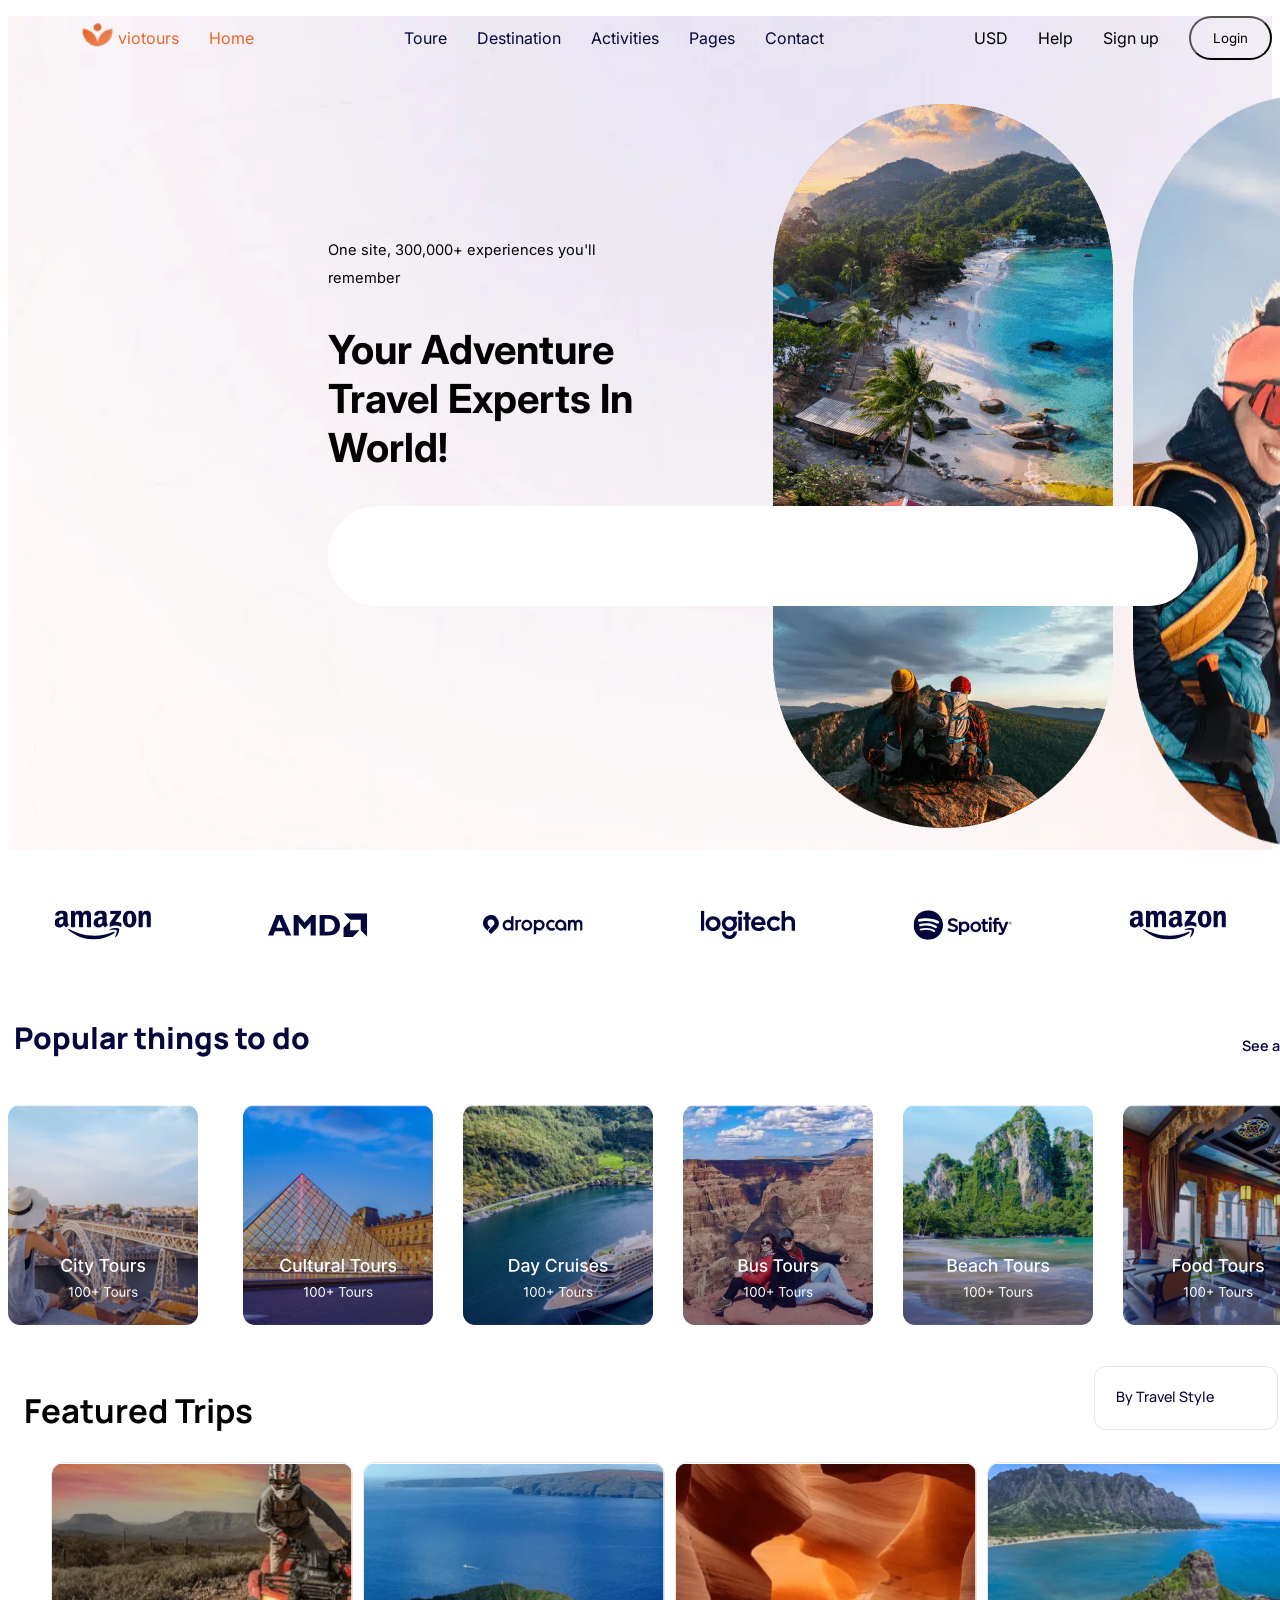
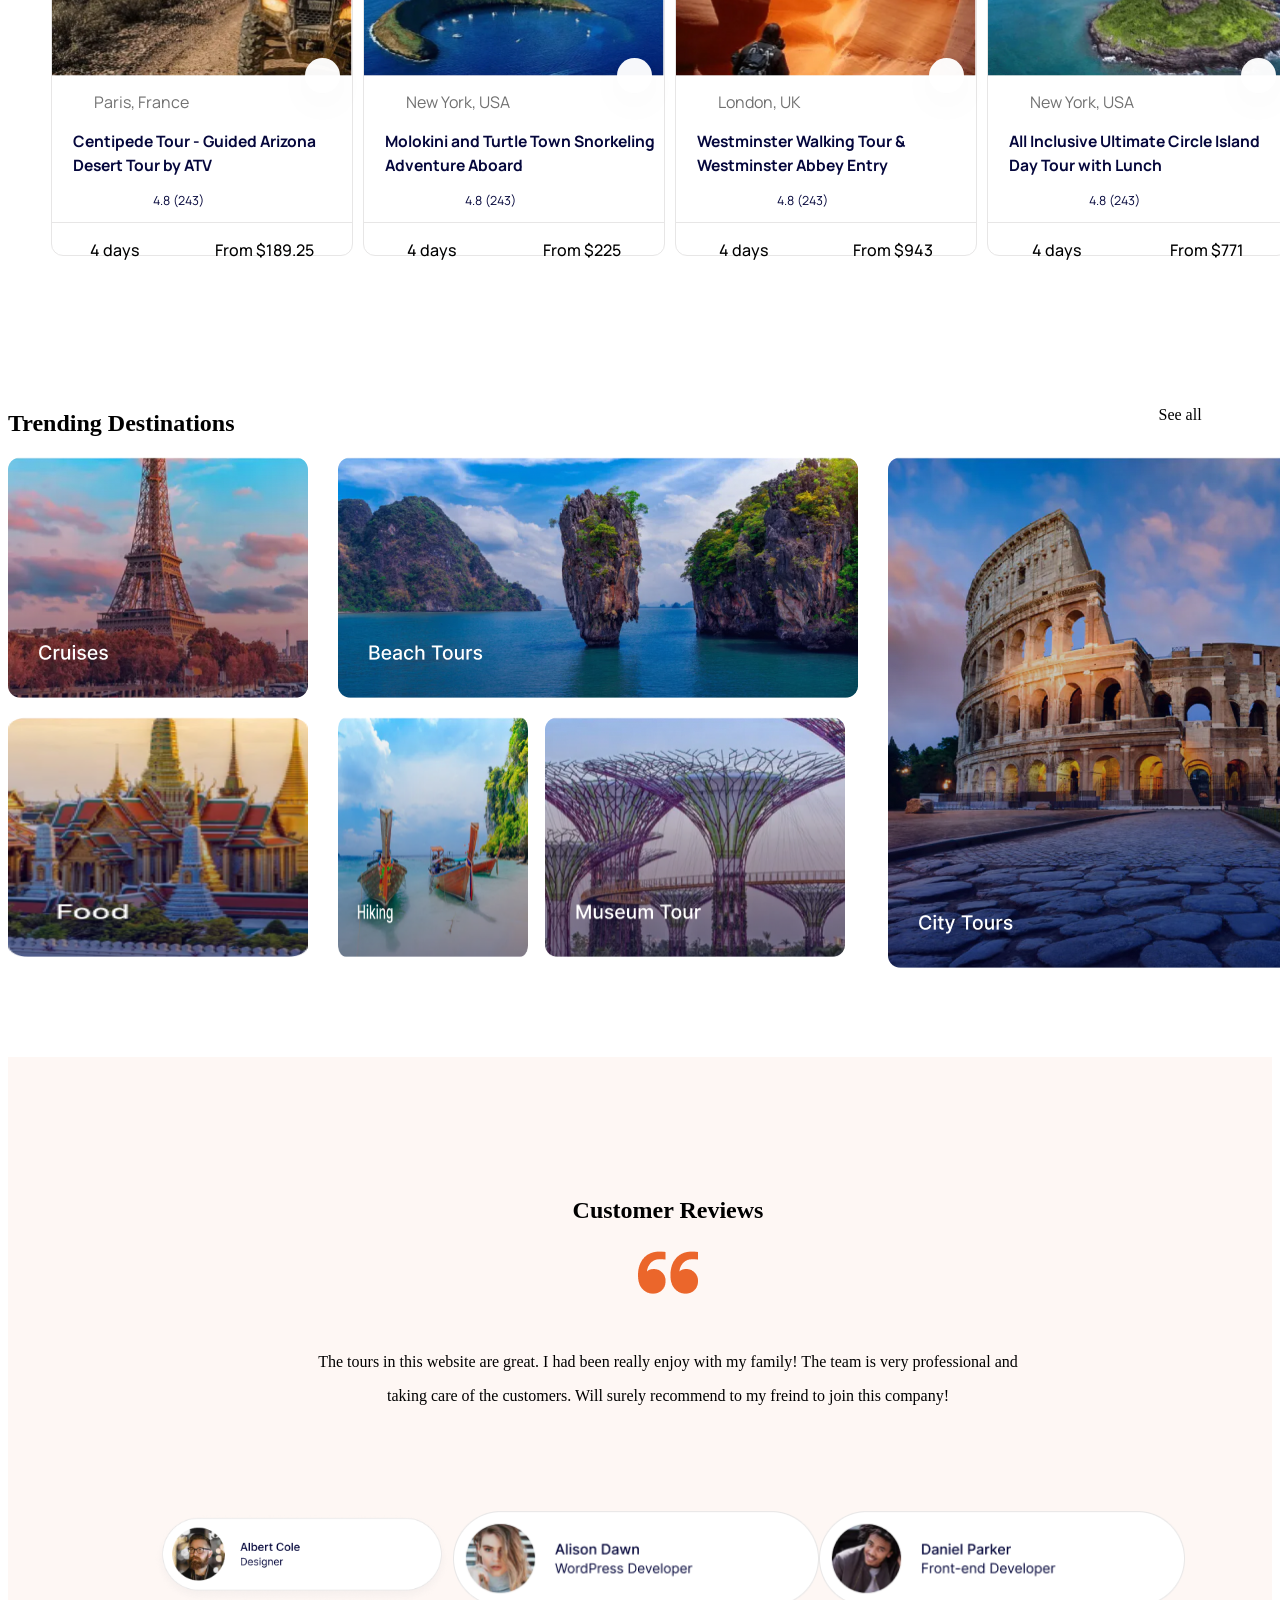
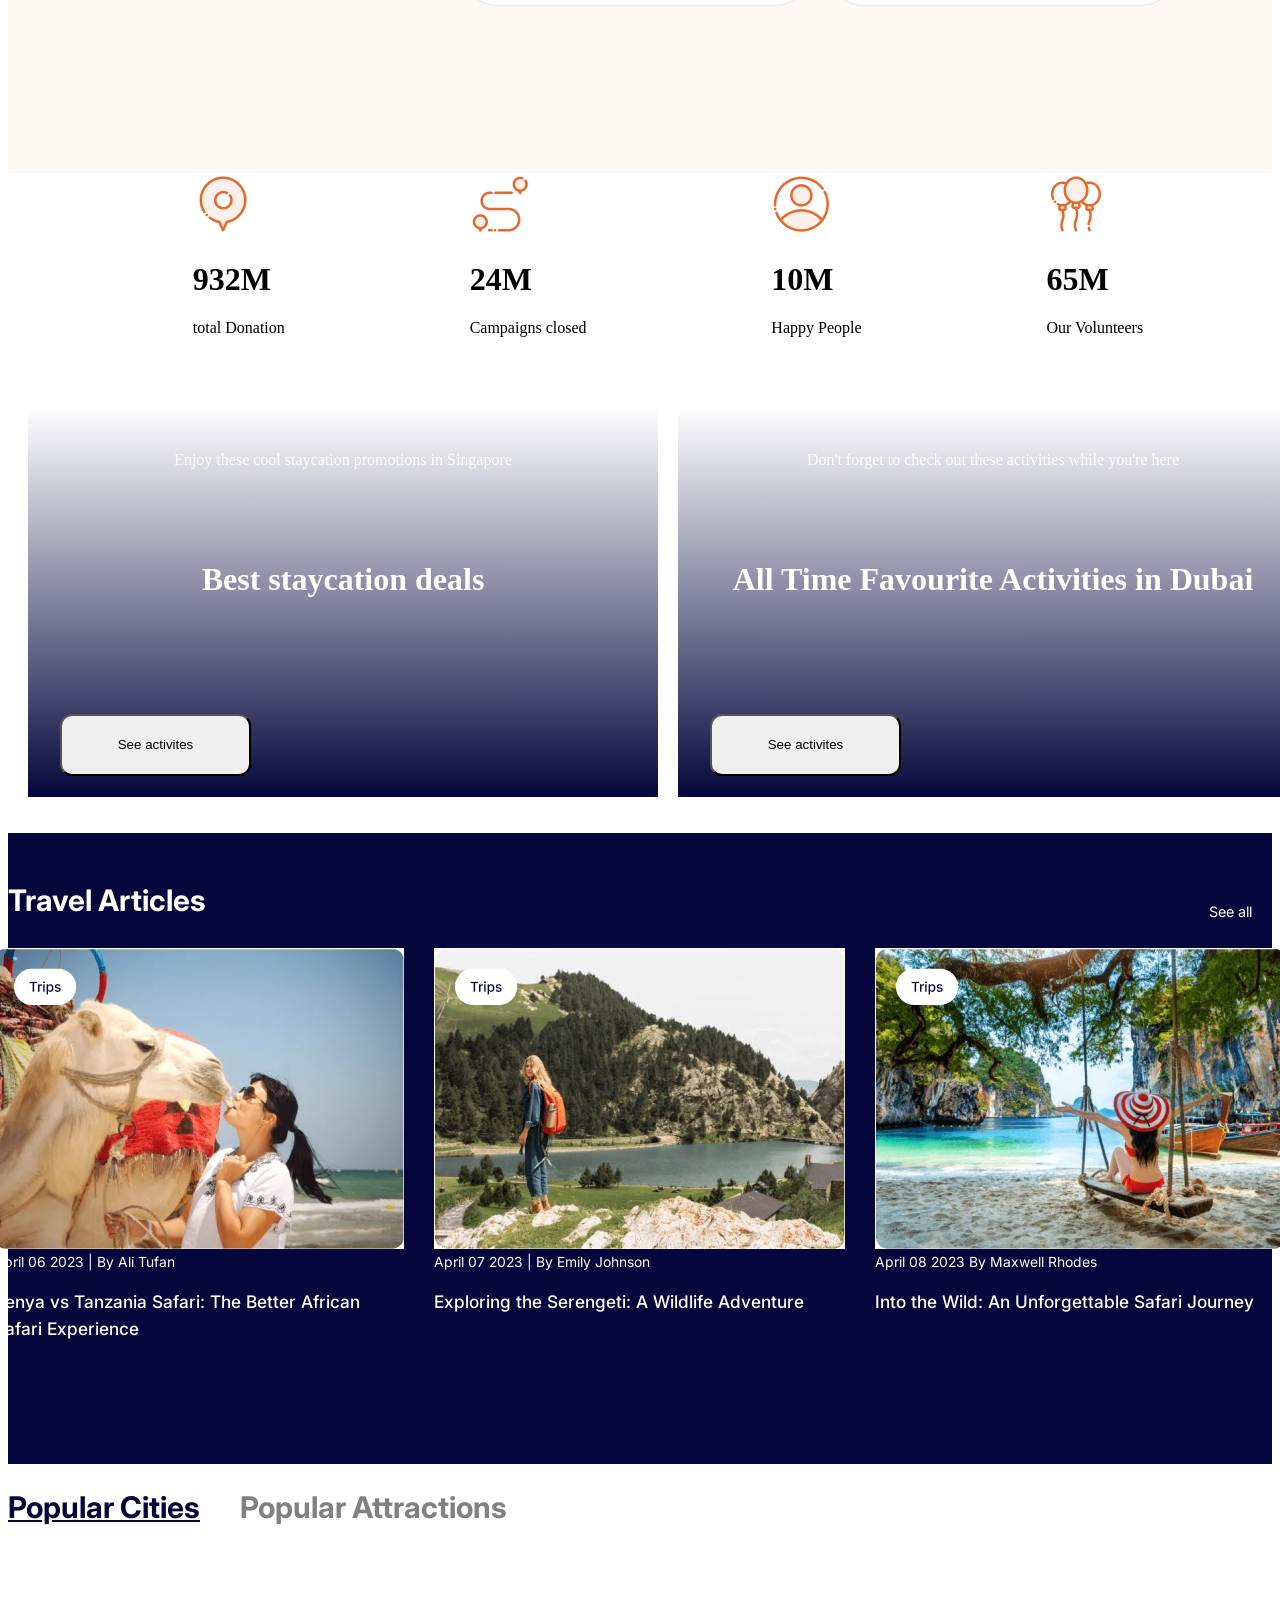
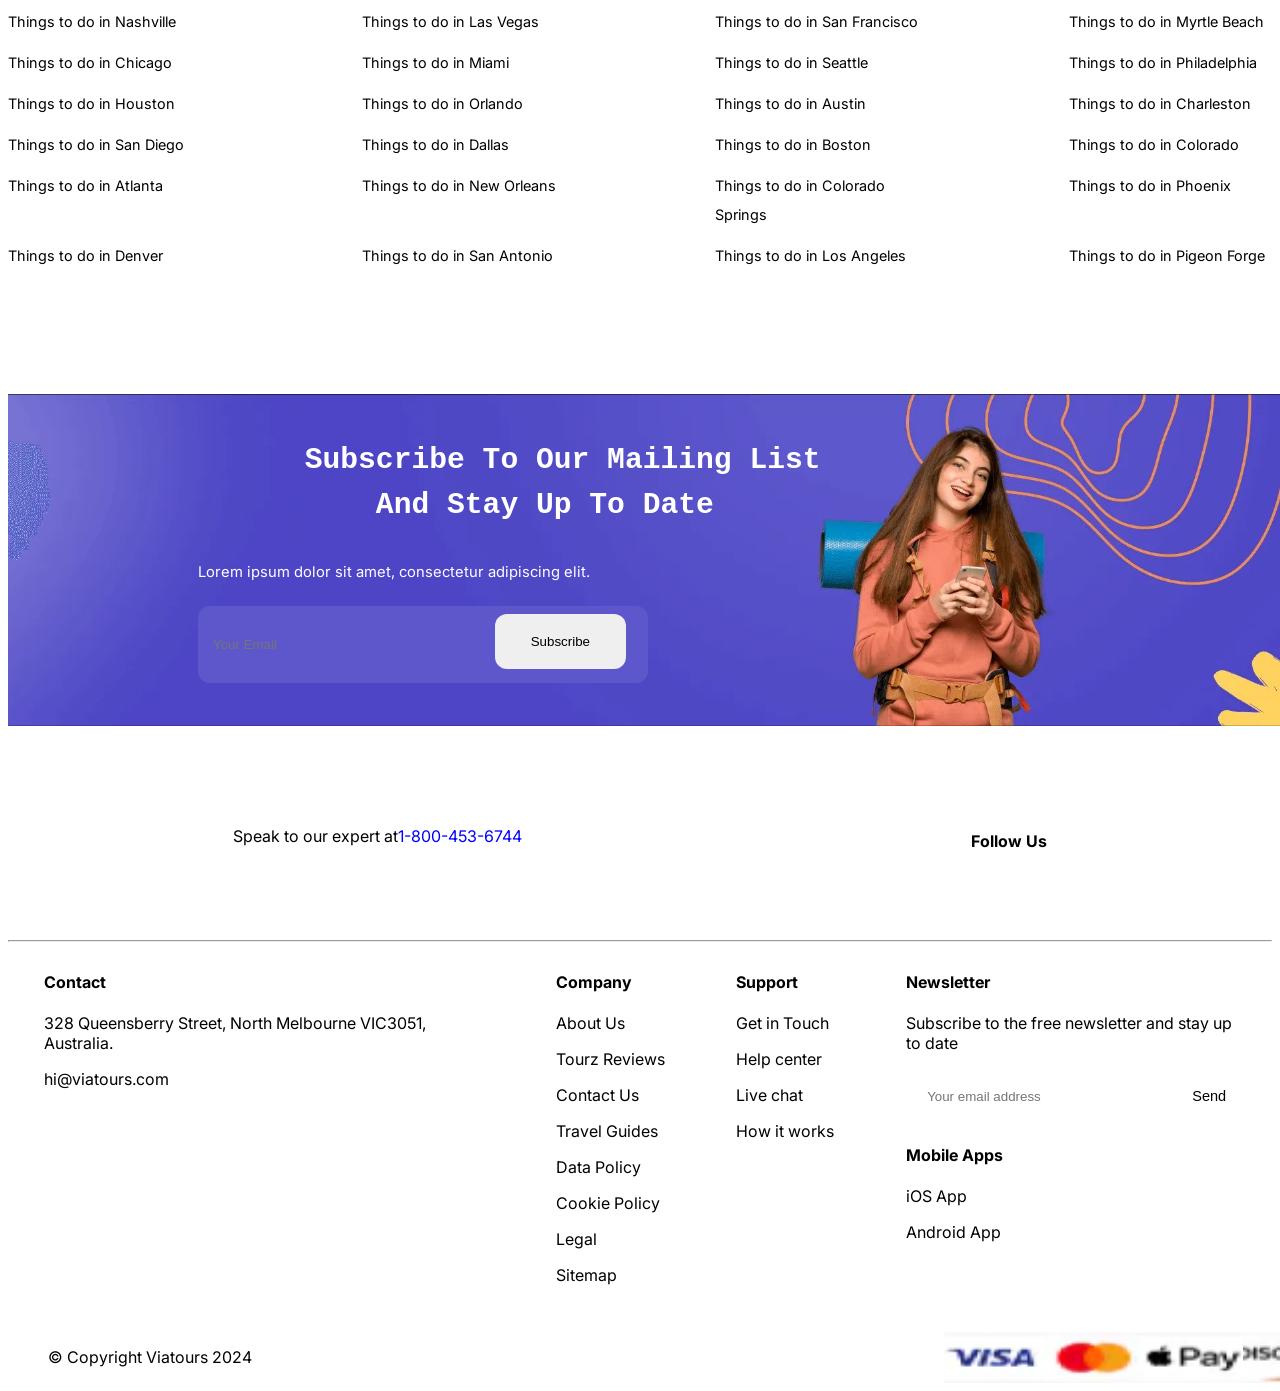
==== commit 8d06b2a6: "Added Footer Section" ====
--- a/Figma/src/index.html
+++ b/Figma/src/index.html
@@ -393,6 +393,109 @@
             <div class="items">Things to do in Pigeon Forge</div>
         </div>
     </div>
+
+
+
+
+    <!-- Faheems footers code -->
+    
+        
+
+        <div class="_fcontainer">
+            <div class="img">
+              <img src="../assets/Section → image.png.jpg" alt="" />
+            </div>
+            <div class="head">
+              <h2>
+                <pre>
+      Subscribe To Our Mailing List
+          And Stay Up To Date</pre
+                >
+              </h2>
+              <p>Lorem ipsum dolor sit amet, consectetur adipiscing elit.</p>
+              <div class="singleInput">
+                <label>
+                  <input type="text" style="color: white" placeholder="Your Email " />
+                  <button>Subscribe</button>
+                </label>
+              </div>
+            </div>
+          </div>
+      
+          <!-- Faheems Footers Last Section -->
+          <footer>
+            <div class="_fcontainer2">
+              <div>
+                <img src="../assets/Group.png" alt="" width="1320px" />
+              </div>
+              <div>
+                <p>
+                  Speak to our expert at<span style="color: blue"
+                    >1-800-453-6744</span
+                  >
+                </p>
+                <h4>Follow Us</h4>
+              </div>
+              <hr />
+              <div>
+                <div>
+                  <h4>Contact</h4>
+                  <p>328 Queensberry Street, North Melbourne VIC3051, Australia.</p>
+                  <p>hi@viatours.com</p>
+                </div>
+                <div>
+                  <h4>Company</h4>
+                  <p>About Us</p>
+                  <p>Tourz Reviews</p>
+                  <p>Contact Us</p>
+                  <p>Travel Guides</p>
+                  <p>Data Policy</p>
+                  <p>Cookie Policy</p>
+                  <p>Legal</p>
+                  <p>Sitemap</p>
+                </div>
+                <div>
+                  <h4>Support</h4>
+                  <p>Get in Touch</p>
+                  <p>Help center</p>
+                  <p>Live chat</p>
+                  <p>How it works</p>
+                </div>
+                <div>
+                  <h4>Newsletter</h4>
+                  <p>Subscribe to the free newsletter and stay up to date</p>
+                  <div class="email_input">
+                    <input
+                      type="email"
+                      id="email_add"
+                      name="email"
+                      placeholder="Your email address"
+                      required
+                    />
+                    <button class="email-button">Send</button>
+                  </div>
+                  <h4>Mobile Apps</h4>
+                  <p>iOS App</p>
+                  <p>Android App</p>
+                </div>
+              </div>
+              <div>
+                <div>
+                  <p>© Copyright Viatours 2024</p>
+                </div>
+                <div>
+                  <img src="../assets/visa.png" alt="" />
+                  <img src="../assets/master-card.png" alt="" />
+                  <img src="../assets/iphone.png" alt="" />
+                  <img src="../assets/discover.png" alt="" />
+                  <img src="../assets/p.png" alt="" />
+                  <img src="../assets/amex.png" alt="" />
+                </div>
+              </div>
+            </div>
+        </footer>  
+          </div>
+        
 </body>
 
 </html>
--- a/Figma/src/style.css
+++ b/Figma/src/style.css
@@ -1,3 +1,4 @@
+@charset "UTF-8";
 .container-suraj {
   max-width: 1320px;
   margin: auto;
@@ -624,4 +625,116 @@
   border-radius: 12px 0px 0px 0px;
   opacity: 0.5px;
   background: linear-gradient(180deg, rgba(5, 7, 60, 0) 0%, #05073C 100%);
+}
+
+._fcontainer {
+  position: relative;
+  max-width: 1320px;
+  margin: auto;
+}
+._fcontainer .head {
+  position: absolute;
+  top: 15px;
+  left: 190px;
+}
+._fcontainer .head h2 {
+  color: #FFFFFF;
+  font-family: Inter;
+  font-size: 29.65px;
+  font-weight: 700;
+  line-height: 45px;
+  text-align: left;
+}
+._fcontainer .head p {
+  color: #FFFFFF;
+  padding-bottom: 29px;
+  font-family: Inter;
+  font-size: 14.77px;
+  font-weight: 400;
+  line-height: 28.13px;
+  text-align: left;
+}
+._fcontainer label {
+  position: relative;
+}
+._fcontainer input {
+  border: none;
+  padding: 15px;
+  border-radius: 12px 12px 12px 12px;
+  width: 450px;
+  height: 77px;
+  box-sizing: border-box;
+  position: absolute;
+  bottom: -53px;
+  background-color: #5e57cb;
+}
+._fcontainer button {
+  padding: 15px;
+  border: none;
+  position: absolute;
+  box-sizing: border-box;
+  left: 306px;
+  bottom: -39px;
+  left: 296.73px;
+  padding: 20px 35.8px 20px 36px;
+  gap: 0px;
+  border-radius: 12px 12px 12px 12px;
+  opacity:  0px;
+}
+
+footer {
+  background-color: #ffffff;
+  font-family: "Inter", sans-serif;
+}
+footer ._fcontainer2 {
+  max-width: 1320px;
+  margin: auto;
+  color: black;
+}
+footer ._fcontainer2 > div:nth-of-type(2) {
+  display: flex;
+  justify-content: space-around;
+  padding: 60px 0 60px 0;
+}
+footer ._fcontainer2 > div:nth-of-type(3) {
+  display: flex;
+  justify-content: space-around;
+  padding-bottom: 30px;
+  flex-wrap: wrap;
+}
+footer ._fcontainer2 > div:nth-of-type(3) > div:nth-of-type(1) {
+  max-width: 440px;
+}
+footer ._fcontainer2 > div:nth-of-type(3) > div:nth-of-type(4) {
+  max-width: 330px;
+}
+footer ._fcontainer2 > div:nth-of-type(3) > div:nth-of-type(4) > div {
+  display: flex;
+}
+footer ._fcontainer2 > div:nth-of-type(3) > div:nth-of-type(4) > div input {
+  padding: 20px 21px 20px 21px;
+  border-radius: 10px 0 0 10px;
+  width: 300px;
+  border: 0px;
+}
+footer ._fcontainer2 > div:nth-of-type(3) > div:nth-of-type(4) > div button {
+  border: 0px;
+  border-radius: 0 10px 10px 0;
+  font-size: 14.53px;
+  font-weight: 400;
+  line-height: 28.13px;
+  background-color: white;
+  padding-right: 10px;
+}
+footer ._fcontainer2 > div:nth-of-type(4) {
+  display: flex;
+  justify-content: space-between;
+  flex-wrap: wrap;
+}
+footer ._fcontainer2 > div:nth-of-type(4) > div:nth-of-type(1) {
+  padding-left: 40px;
+}
+footer ._fcontainer2 > div:nth-of-type(4) > div:nth-of-type(2) {
+  display: flex;
+  padding-right: 40px;
 }/*# sourceMappingURL=style.css.map */
